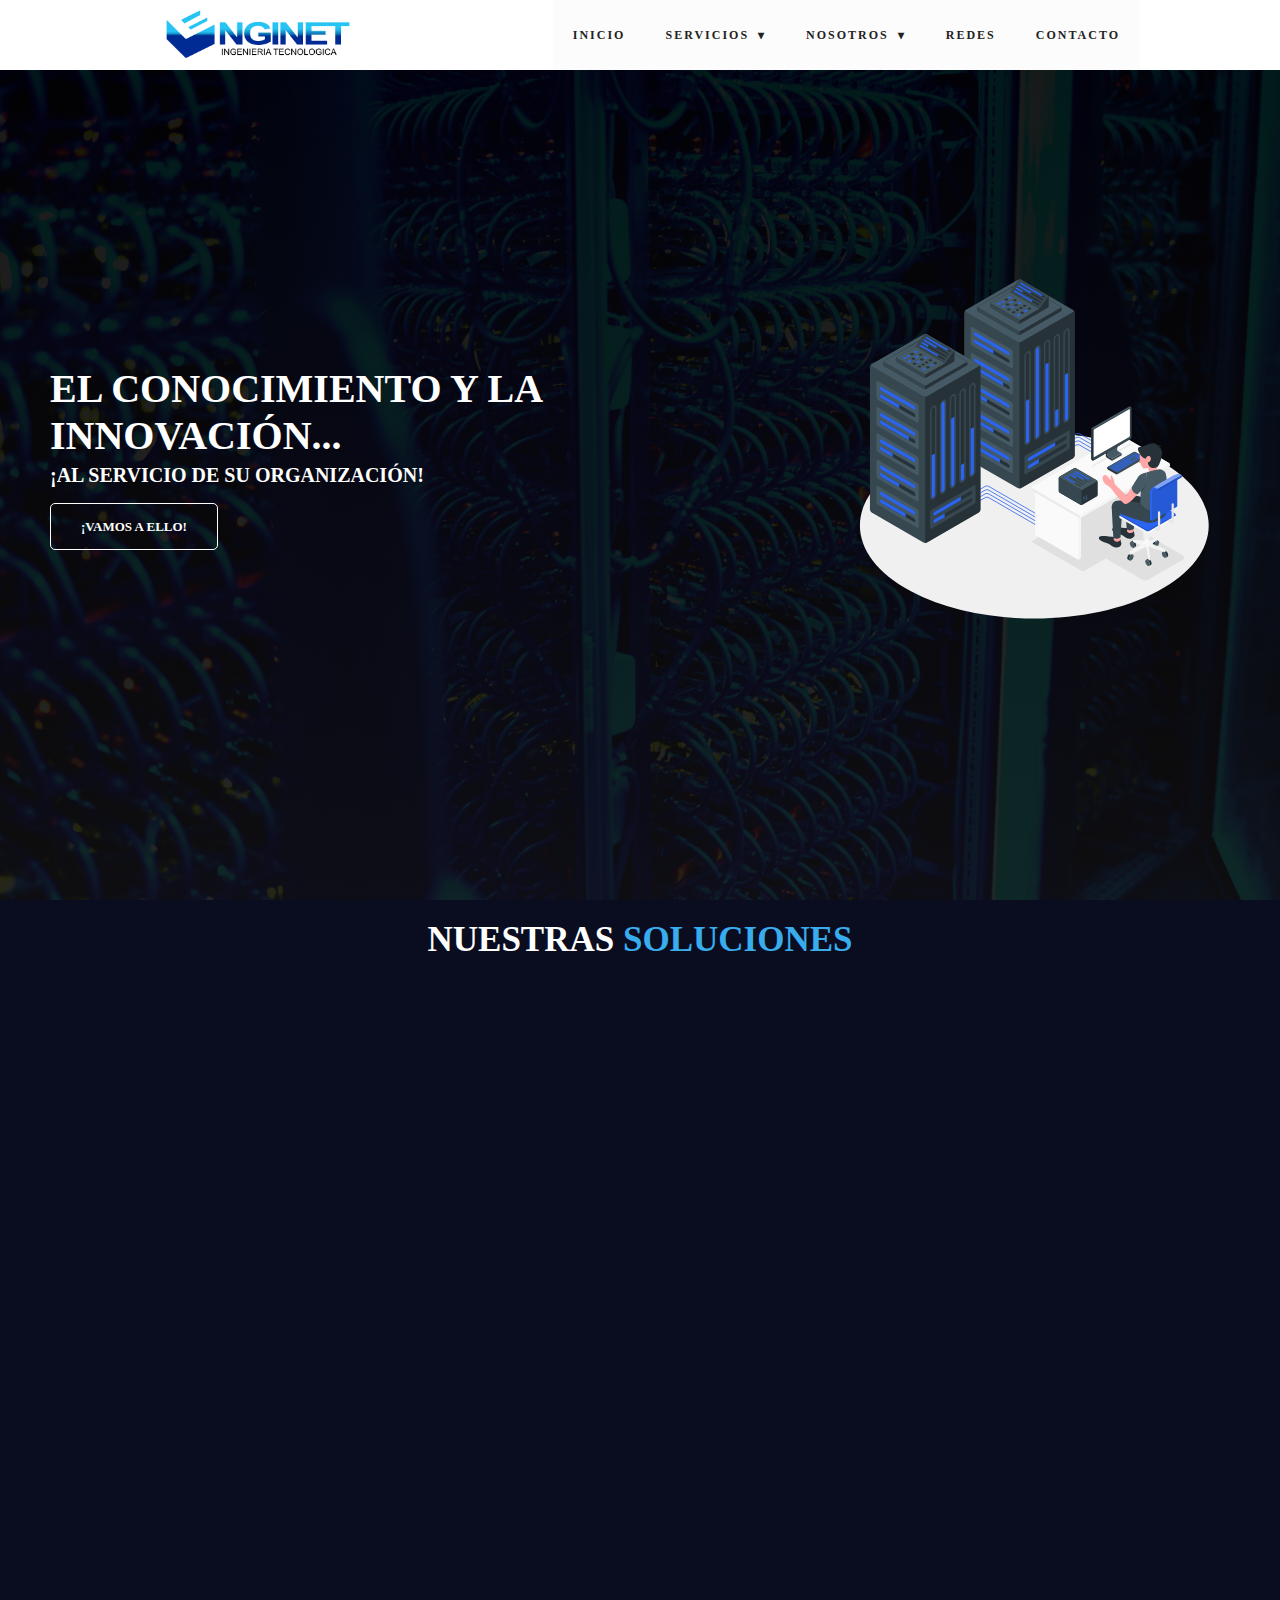
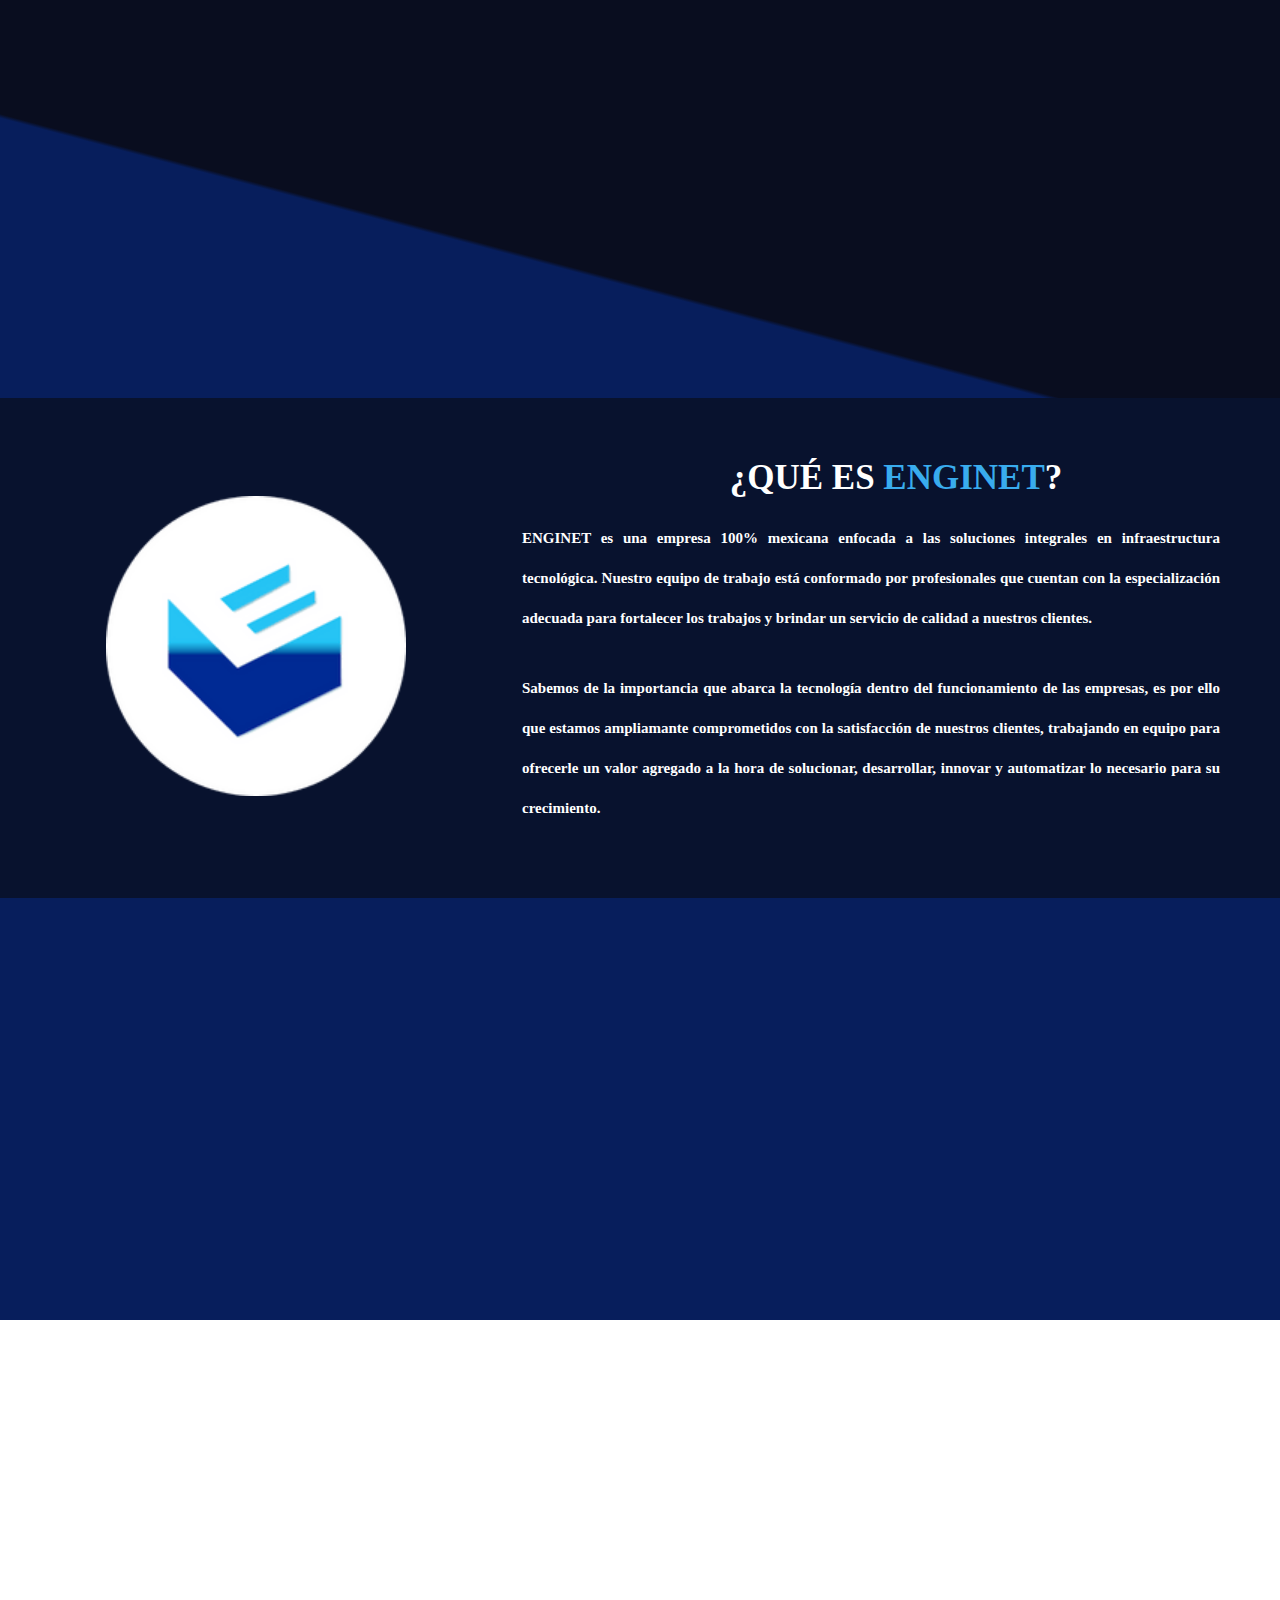
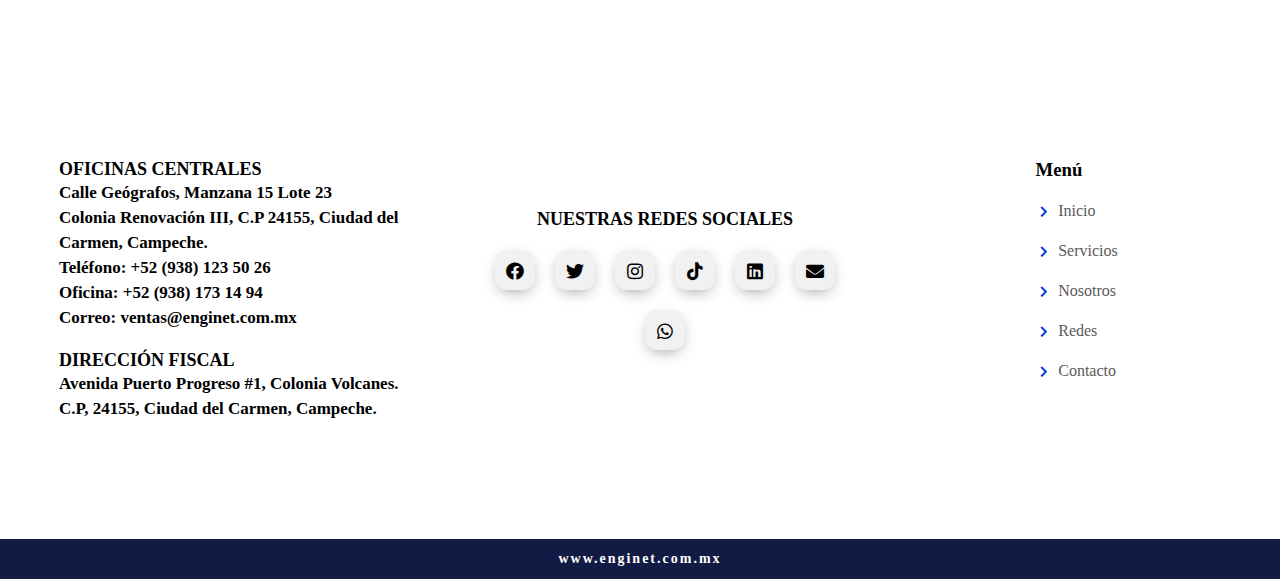
==== index.html @ f372fbb2 "Add files via upload" ====
<!DOCTYPE html>
<html lang="es">

<head>
    <meta charset="UTF-8">
    <meta http-equiv="X-UA-Compatible" content="IE=edge">
    <meta name="viewport" content="width=device-width, initial-scale=1.0">
    <meta name="description" content="En Enginet nos dedicamos a las soluciones integrales en infraestructura tecnológica">
    <title>Enginet Oficial - Inicio</title>
    <link rel="shortcut icon" href="img/logo.png" type="image/x-icon">
    <link rel="stylesheet" href="css/nav.css">
    <link rel="stylesheet" href="https://use.fontawesome.com/releases/v5.15.4/css/all.css">
    <!--     <script defer src="https://app.embed.im/snow.js"></script> -->
</head>

<body>

    <!-- Carga -->
    <div id="contenedor_carga">
        <div id="carga"></div>
        <div class="text_carga">
            <h2 class="title_carga">Espera un momento...</h2>
        </div>
    </div>

    <!-- Barra de navegación -->
    <section class="navigation">
        <div class="nav-container">
            <div class="brand">
                <a href="#"><img src="img/img_enginet.png" alt="Logo Oficial Enginet"></a>
            </div>
            <nav>
                <div class="nav-mobile"><a id="nav-toggle" href="#!"><span></span></a></div>
                <ul class="nav-list">
                    <li><a href="#!">Inicio</a></li>
                    <!-- Barra de navegación con sistema de desplazamiento -->
                    <li>
                        <a href="#!">Servicios</a>
                        <ul class="nav-dropdown">
                            <li><a href="html/soporte.html">Soporte Técnico</a></li>
                            <li><a href="html/voz-datos.html">Voz y Datos</a></li>
                            <li><a href="html/desarrollo.html">Desarrollo de software</a></li>
                            <li><a href="html/soluciones-it.html">Seguridad perimetral</a></li>
                            <li><a href="html/telecomunicaciones.html">Telecomunicaciones</a></li>
                            <li><a href="html/internet-emp.html">Internet Empresarial</a></li>
                        </ul>
                    </li>
                    <!-- Segundo apartado con sistema de desplazamiento -->
                    <li>
                        <a href="#!">Nosotros</a>
                        <ul class="nav-dropdown">
                            <li><a href="html/historia.html">Nuestra Historia</a></li>
                            <li><a href="html/noticias.html">Noticias</a></li>
                        </ul>
                    </li>
                    <!-- Apartado-->
                    <li><a class="redes" href="#">Redes</a></li>
                    <!-- Apartado-->
                    <li><a class="priv" href="html/contacto.html">Contacto</a></li>
                </ul>
            </nav>
        </div>
    </section>


    <!-- Banner principal & efecto kenburn -->
    <div class="banner">
        <section class="kenburns-top" id="hero">
            <div class="titulo-banner slide-in-left">
                <h1 class="text-in content-escritorio">El conocimiento y la innovación...</h1>
                <span class="text-out content-escritorio">¡Al servicio de su organización!</span>
                <div class="button-a">
                    <a href="#servicios" class="nav-link">¡Vamos a ello!</a>
                </div>

            </div>
            <div class="img-background">
                <img src="img/Server-amico.svg" class="slide-in-right" alt="imagen de background">
            </div>
        </section>
    </div>


    <!-- Sección de información rápida -->
    <div class="container_enginet" id="servicios">
        <div class="sm_enginet">
            <h3 class="title_enginet">Nuestras <span class="title_one_enginet">Soluciones</span></h3>
        </div>
        <!-- div para span con accesos rápidos -->
        <div class="slide_animate">
<!--             <div class="button-span">
                <div class="button-back">
                    <p class="text-button">accesos rápidos</p>
                </div>
            </div> -->
            <!-- Texto de selección de información o servicio -->
            <div class="texto-information">
                <div class="text-info">
                    <h3 class="text-inf">Selecciona la <span class="text-color">información o servicio</span> que desees
                        consultar.</h3>
                </div>
            </div>
            <!-- sección de información extra -->
            <div class="informacion-extra">
                <div class="informacion-text">
                    <p class="text-sec">Implementamos la mejor tecnología para brindar la mayor seguridad en nuestras soluciones.</p>
                </div>
            </div>
        </div>
    </div>

    <!-- Sección de información rápida -->
    <div class="section-info">
        <div class="section-cards">

            <!-- Estructuración de la card de servicios it -->
            <div class="card-one slide_animate" id="cards">
                <img src="img/soporte_tecnico.jpg" loading="lazy" alt="imagen uno">
                <h2 class="titulo-card-one">Soporte Técnico</h2>
                <p class="text-card">Ofrecemos asesoría tecnológica profesional que resuelvan y prevengan problemas en la infraestructura informática de nuestros clientes.</p>
                <div class="nav-cont">
                    <a href="html/soporte.html" class="link-card-one">Conoce más...</a>
                </div>
            </div>

            <!-- Estructuración de la card de infraestructura de voz y datos -->
            <div class="card-one slide_animate">
                <img src="img/voz-datos.jpg" loading="lazy" alt="imagen uno">
                <h2 class="titulo-card-one">voz y datos</h2>
                <p class="text-card">Somos expertos en el diseño e instalación de redes de voz y datos, por lo que garantizamos obtener un red eficaz y segura.</p>
                <div class="nav-cont">
                    <a href="html/voz-datos.html" class="link-card-one">Conoce más...</a>
                </div>
            </div>

            <!-- Estructuración de la card desarrollo de software -->
            <div class="card-one slide_animate">
                <img src="img/desarrollo-software.jpg" loading="lazy" alt="imagen uno">
                <h2 class="titulo-card-one">Desarrollo de software</h2>
                <p class="text-card">El desarrollo de software a la medida, permite obtener una solución tecnológica adecuada a tus necesidades.</p>
                <div class="nav-cont">
                    <a href="html/desarrollo.html" class="link-card-one">Conoce más...</a>
                </div>
            </div>

            <!-- Estructuración de la card soluciones it -->
            <div class="card-one slide_animate">
                <img src="img/seguridad-perimetral.jpg" loading="lazy" alt="imagen uno">
                <h2 class="titulo-card-one">Seguridad perimetral</h2>
                <p class="text-card">La seguridad perimetral es una integración de elementos y sistemas para la protección de perímetros físicos y detección de intrusos.</p>
                <div class="nav-cont">
                    <a href="html/soluciones-it.html" class="link-card-one">Conoce más...</a>
                </div>
            </div>

            <!-- Estructuración de la card internet empresarial -->
            <div class="card-one slide_animate">
                <img src="img/telecomunicaciones.jpg" loading="lazy" alt="imagen uno">
                <h2 class="titulo-card-one">Telecomunicaciones</h2>
                <p class="text-card">Las telecomunicaciones permite la comunicación electrónica a distancia y satisface las necesidades de transmisión de información.</p>
                <div class="nav-cont">
                    <a href="html/telecomunicaciones.html" class="link-card-one">Conoce más...</a>
                </div>
            </div>

            <!-- Estructuración de la card internet empresarial -->
            <div class="card-one slide_animate">
                <img src="img/internet_empresarial.jpg" loading="lazy" alt="imagen uno">
                <h2 class="titulo-card-one">Internet empresarial</h2>
                <p class="text-card">Es nuestro servicio de conectividad a internet orientado al sector empresarial, que le brinda la mejor conexión hacía la red mundial de internet.</p>
                <div class="nav-cont">
                    <a href="html/internet-emp.html" class="link-card-one">Conoce más...</a>
                </div>
            </div>
        </div>
    </div>


    <!-- sección ¿Qué es Enginet? -->
    <div class="cs">
        <div class="cs-img" id="bootcamp">
            <img src="img/logo.png" class="aria aria-one" alt="imagen back">
        </div>
        <div class="cs-one">
            <div class="title-container">
                <h3 class="title-cs">¿Qué es <span class="title-cs-one">enginet</span>?</h3>
            </div>
            <div class="text-container">
                <p class="text-cs">ENGINET es una empresa 100% mexicana enfocada a las soluciones integrales en
                    infraestructura tecnológica.
                    Nuestro equipo de trabajo está conformado por profesionales que cuentan con la especialización
                    adecuada para fortalecer los trabajos y brindar un servicio de calidad a nuestros clientes.
                </p>
            </div>
            <div class="text-container-one">
                <p class="text-cs-one">Sabemos de la importancia que abarca la tecnología dentro del funcionamiento de
                    las empresas, es por ello que estamos ampliamante comprometidos con la satisfacción de nuestros
                    clientes, trabajando en equipo para ofrecerle un valor agregado a la hora de solucionar,
                    desarrollar, innovar y automatizar lo necesario para su crecimiento.</p>
            </div>
        </div>
    </div>

    <!-- División de datos y contador -->
    <div class="contador ocultar">
        <div class="button-span_cont">
            <div class="button-back_cont">
                <p class="text-button_cont">Numeralia Empresarial</p>
            </div>
        </div>
        <!-- Texto de selección de información o servicio -->
        <div class="texto-information_cont">
            <div class="text-info_cont">
                <h3 class="text-inf_cont">Nuestros <span class="text-color_cont">Datos</span></h3>
            </div>
        </div>
    </div>

    <!-- Contador -->
    <section class="contadores_principal" id="hero_one">

        <!-- Card de datos facebook -->
        <div class="contador ocultar card_cont">
            <div class="element-icons">
                <i class="fas fa-briefcase"></i>
            </div>
            <div class="contador_cantidad" data-cantidad-total="3750">0</div>
            <h2>Proyectos concluidos</h2>
        </div>

        <!-- Card de datos de contratos -->
        <div class="contador ocultar card_cont">
            <div class="element-icons">
                <i class="fas fa-file-contract"></i>
            </div>
            <div class="contador_cantidad" data-cantidad-total="2420">0</div>
            <h2>Contratos empresariales</h2>
        </div>

        <!-- Card de datos de trabajos realizados -->
        <div class="contador ocultar card_cont">
            <div class="element-icons">
                <i class="fas fa-users"></i>
            </div>
            <div class="contador_cantidad" data-cantidad-total="10890">0</div>
            <h2>Clientes satisfechos</h2>
        </div>

        <!-- Card de clientes satisfechos -->
        <div class="contador ocultar card_cont">
            <div class="element-icons">
                <i class="fas fa-cog fa-spin"></i>
            </div>
            <div class="contador_cantidad" data-cantidad-total="1720">0</div>
            <h2>Innovaciones tecnológicas</h2>
        </div>
    </section>

    <section class="seccion_slider">
        <!-- División de datos y contador -->
        <div class="contador ocultar">
            <div class="button-span_cont_one">
                <div class="button-back_cont_one">
                    <p class="text-button_cont_one">Nuestros Clientes</p>
                </div>
            </div>
            <!-- Texto de selección de información o servicio -->
            <div class="texto-information_cont_one">
                <div class="text-info_cont_one">
                    <h3 class="text-inf_cont_one">Algunos De Nuestros <span class="text-color_cont_one">Clientes Potenciales</span>
                    </h3>
                </div>
            </div>


            <!-- Slider -->
            <div class="slider">
                <div class="slide-track">
                    <div class="slide">
                        <img src="img/utcam.png" class="logo-utcam" alt="" />
                    </div>
                    <div class="slide">
                        <img src="img/ocserc.jpg" alt="" />
                    </div>
                    <div class="slide">
                        <img src="img/trev-on.png" alt="" />
                    </div>
                    <div class="slide">
                        <img src="img/PepsiCo-logo.jpg" alt="" />
                    </div>
                    <div class="slide">
                        <img src="img/Schlumberger-Logo.png" alt="" />
                    </div>
                    <div class="slide">
                        <img src="img/cegmex.png" alt="" />
                    </div>
                    <div class="slide">
                        <img src="img/utcam.png" alt="" />
                    </div>
                    <div class="slide">
                        <img src="img/ocserc.jpg" alt="" />
                    </div>
                    <div class="slide">
                        <img src="img/trev-on.png" alt="" />
                    </div>
                    <div class="slide">
                        <img src="img/PepsiCo-logo.jpg" alt="" />
                    </div>
                    <div class="slide">
                        <img src="img/Schlumberger-Logo.png" alt="" />
                    </div>
                    <div class="slide">
                        <img src="img/cegmex.png" alt="" />
                    </div>
                </div>
            </div>
        </div>
    </section>


    <!-- Sección oficinas -->
    <section class="oficinas">
<!--         <div class="logo-oficina">
            <img src="img/img_enginet.png" alt="Logo Enginet">
        </div> -->
        <div class="controller-info">

            <!-- Oficinas centrales sección -->
            <div class="oficinas-centrales">
                <h3 class="title-oficina">Oficinas Centrales</h3>
                <p class="oficinas-text">Calle Geógrafos, Manzana 15 Lote 23</p>
                <p class="oficinas-text">Colonia Renovación III, C.P 24155, Ciudad del Carmen, Campeche.</p>
                <p class="oficinas-text">Teléfono: +52 (938) 123 50 26</p>
                <p class="oficinas-text">Oficina: +52 (938) 173 14 94</p>
                <p class="oficinas-text">Correo: ventas@enginet.com.mx</p>

                <!-- Dirección fiscal sección -->
                <div class="direccion-fiscal">
                    <h3 class="title-direccion">Dirección Fiscal</h3>
                    <p class="direccion-text">Avenida Puerto Progreso #1, Colonia Volcanes.</p>
                    <p class="direccion-text">C.P, 24155, Ciudad del Carmen, Campeche.</p>
                </div>
            </div>

            <!-- Sección para redes -->
            <div class="redes-sociales">
                <div class="container-redes">
                    <h3 class="title-redes">Nuestras redes sociales</h3>
                </div>
                <div class="middle">
                    <!-- Button facebbok -->
                    <a class="btn" href="https://www.facebook.com/Enginet.soluciones">
                        <i class="fab fa-facebook"></i>
                    </a>

                    <!-- Button twitter -->
                    <a class="btn" href="https://twitter.com/Enginet_mx">
                        <i class="fab fa-twitter"></i>
                    </a>

                    <!-- Button instagram -->
                    <a class="btn" href="https://instagram.com/enginet.com.mx">
                        <i class="fab fa-instagram"></i>
                    </a>

                    <!-- Button tiktok -->
                    <a class="btn" href="https://www.tiktok.com/@enginet_mx?refer=creator_embed">
                        <i class="fab fa-tiktok"></i>
                    </a>

                    <!-- Button linkedin -->
                    <a class="btn" href="https://mx.linkedin.com/in/enginet-mx?trk=people-guest_people_search-card">
                        <i class="fab fa-linkedin"></i>
                    </a>

                    <!-- Button gmail -->
                    <a class="btn" href="#">
                        <i class="fas fa-envelope"></i>
                    </a>

                    <!-- Button whatsapp -->
                    <a class="btn"
                        href="https://api.whatsapp.com/send?phone=%2B5219381235026&fbclid=IwAR3_mQVXdnmHl7u4Ev0jeMfwoCOP3a23KopKKP5hnJkofvNUGbkttn_aBJ4&text= Hola, quiero información acerca de un servicio.">
                        <i class="fab fa-whatsapp"></i>
                    </a>
                </div>
            </div>
            <!-- Sección para menú -->
            <div class="menu">
                <div class="menu-title">
                    <h3 class="title-me">Menú</h3>
                </div>
                <div class="menu-items">
                    <a href="index.html" class="menu-link"><i class="fas fa-chevron-right"></i>Inicio</a>
                    <a href="html/soporte.html" class="menu-link"><i class="fas fa-chevron-right"></i>Servicios</a>
                    <a href="html/historia.html" class="menu-link"><i class="fas fa-chevron-right"></i>Nosotros</a>
                    <a href="#" class="menu-link"><i class="fas fa-chevron-right"></i>Redes</a>
                    <a href="html/contacto.html" class="menu-link"><i class="fas fa-chevron-right"></i>Contacto</a>
                </div>
            </div>
        </div>
        </div>
    </section>


    <!-- FOOTER -->
    <div class="footer-ext">
        <p>www.enginet.com.mx</p>
    </div>


    <script src="js/jquery-3.6.0.min.js"></script>

    <script src="js/fghjiol90374.js"></script>

    <script src="js/rcej285cvbn7.js"></script>

    <script src="js/asd4563ghjklo19.js"></script>

    <script src="js/hjnbcgf67548k234.js"></script>

    <script src="js/jkghytr657389ksl.js"></script>


</body>

</html>
---- css/nav.css ----
@charset "UTF-8";
.navigation {
    height: 70px;
    background: #ffffff;
    position: fixed;
    z-index: 2;
    width: 100%;
}

/* Quitamos el relleno y el margen del documento */
*{
    padding: 0;
    margin: 0;
    box-sizing: border-box;
    font-family: 'Segoe UI';
}

html{
    scroll-behavior: smooth;
}


::-webkit-scrollbar{
    background-color: #e7e7e7;
    width: 12px;
}

::-webkit-scrollbar-thumb{
    background-color: #08122e;
}

body{
    background: linear-gradient(15deg, #071e5c 50%, #090d1f 50.1%);
}

/* Codificamos nuestra barra de navegación */
.brand {
    position: absolute;
    padding-left: 20px;
    float: left;
    line-height: 70px;
    text-transform: uppercase;
    font-size: 1.4em;
}
.brand a,
.brand a:visited {
    color: #ffffff;
    text-decoration: none;
}

/* Configuramos el tamaño de la imagen dentro de la Barra */
.brand a img{
    height: 55px;
    margin-top: 7px;
}

.nav-container {
    max-width: 1000px;
    margin: 0 auto;
}

nav {
    float: right;
}
nav ul {
    list-style: none;
    margin: 0;
    padding: 0;
}
nav ul li {
    float: left;
    position: relative;
}
nav ul li a,
nav ul li a:visited {
    display: block;
    padding: 0 20px;
    line-height: 70px;
    background: #fcfcfc;
    color: #222222;
    text-decoration: none;
    font-size: 12px;
    font-weight: 600;
    letter-spacing: 2px;
    text-transform: uppercase;
}

/* Aplicamos un efecto background a los elementos principales de la barra */
nav ul li a:hover,
nav ul li a:visited:hover {
    background: #111b44;
    color: #ffffff;
}


/* Aplicamos otro color de background a un elemento en especifico */
nav ul li .redes:hover,
nav ul li .redes:visited:hover {
    background: #466dd2;
    color: #fff;
}

/* Aplicamos otro color de background a un elemento en especifico */
nav ul li .priv:hover,
nav ul li .priv:visited:hover {
    background: #479aca;
    color: #eeeeee;
}

nav ul li a:not(:only-child):after,
nav ul li a:visited:not(:only-child):after {
    padding-left: 4px;
    content: " ▾";
}
nav ul li ul li {
    min-width: 220px;
}
nav ul li ul li a {
    padding: 15px;
    line-height: 20px;
}

.nav-dropdown {
    position: absolute;
    display: none;
    z-index: 1;
    box-shadow: 0 3px 12px rgba(0, 0, 0, 0.15);
}

/* Navgeación móvil */
.nav-mobile {
    display: none;
    position: absolute;
    top: 0;
    right: 0;
    background: #ffffff;
    height: 70px;
    width: 70px;
}

@media only screen and (max-width: 798px) {

    .nav-mobile {
        display: block;
    }
    nav {
        width: 100%;
        padding: 70px 0 15px;
    }
    nav ul {
        display: none;
    }
    nav ul li {
        float: none;
    }
    nav ul li a {
        padding: 15px;
        line-height: 20px;
    }
    nav ul li ul li a {
        padding-left: 30px;
    }
    .nav-dropdown {
        position: static;
    }

    .brand a img{
        height: 45px;
        margin-top: 12px;
    }
}


@media screen and (min-width: 799px) {
    
    .nav-list {
    display: block !important;
    }
}


#nav-toggle {
    position: absolute;
    left: 18px;
    top: 22px;
    cursor: pointer;
    padding: 10px 35px 16px 0px;
}
#nav-toggle span,
#nav-toggle span:before,
#nav-toggle span:after {
    cursor: pointer;
    border-radius: 1px;
    height: 5px;
    width: 35px;
    background: #000000;
    position: absolute;
    display: block;
    content: "";
    transition: all 300ms ease-in-out;
}
#nav-toggle span:before {
    top: -10px;
}
#nav-toggle span:after {
    bottom: -10px;
}
#nav-toggle.active span {
    background-color: transparent;
}
#nav-toggle.active span:before, #nav-toggle.active span:after {
    top: 0;
}
#nav-toggle.active span:before {
    transform: rotate(45deg);
}
#nav-toggle.active span:after {
    transform: rotate(-45deg);
}

article {
    max-width: 1000px;
    margin: 0 auto;
    padding: 10px;
}

#contenedor_carga{
    z-index: 100;
    background: #101e44;
    height: 100%;
    width: 100%;
    position: fixed;
    -webkit-transition: all 1s ease;
    -o-transition: all 1s ease;
    transition: all 1s ease;
}

.text_carga{
    display: flex;
    flex-direction: column;
    width: 100%;
    height: 100%;
    justify-content: center;
    align-items: center;
    margin-top: 70px;
}

.text_carga .title_carga{
    font-size: 18px;
    font-style: oblique;
    color: #fff;
    text-transform: uppercase;
}

#carga{
    top: 0;
    left: 0;
    right: 0;
    bottom: 0;
    margin: auto;
    position: absolute;
    width: 90px;
    height: 90px;
    border-radius: 50%;
    -webkit-animation: girar 1.2s linear infinite;
    -o-animation: girar 1.2s linear infinite;
    animation: girar 1.2s linear infinite;
}

#carga::before,
#carga::after{
    content: "";
    position: absolute;
    border-radius: inherit;
}


#carga::before{
    width: 100%;
    height: 100%;
    position: absolute;
    background-image: linear-gradient(0deg, rgb(0, 17, 255) 0%, rgb(19, 200, 255) 100%);
}

#carga::after{
    width: 85%;
    height: 85%;
    background: #101e44;
    top: 50%;
    left: 50%;
    transform: translate(-50%, -50%);
}

@keyframes girar{
    from { transform: rotate(0deg); }
    to { transform: rotate(360deg); }
}

/* Configuración para pantallas moviles */
@media screen and (min-width: 320px) and (max-width: 520px){
    .banner{
        display: flex;
        width: 100%;
        height: 100vh;
        overflow: hidden;
        background-color: #28183f;
        position: relative;
    }
    
    #hero {
        display: flex;
        flex-direction: column;
        width: 100%;
        height: 100vh;
        position: absolute;
        background-image: linear-gradient(
        0deg,
        rgba(15, 15, 15, 0.9),
        rgba(0, 0, 0, 0.9)
        )
        ,url("../img/background_server.png");
        background-repeat: no-repeat;
        background-size: cover;
        background-position: center center;
    }
    
    .titulo-banner{
        display: flex;
        flex-direction: column;
        width: 100%;
        height: 100%;
    }


    .titulo-banner h1{
        font-size: 25px;
        color: #fff;
        font-weight: 700;
        text-transform: uppercase;
        margin-top: 150px;
        margin-left: 15px;
        text-align: start;
        padding: 0px;
    }

    .titulo-banner span{
        font-size: 15px;
        color: #fff;
        text-transform: uppercase;
        margin-top: 5px;
        font-weight: 700;
        margin-top: 10px;
        margin-left: 15px;
    }

    /* Quitamos el contenido de movil que no queremos que aparezca en escritorio */
    .content-escritorio{
        display: block;
    }
    
    .content-movil{
        display: none;
    }

    /* Estilamos la imagen que se encuentra en el hero */
    .img-background{
        display: flex;
        justify-content: center;
        margin-top: 100px;
    }

    .img-background img{
        height: 250px;
        margin-top: -300px;
    }

    /* Estilos para el desplazamiento de la imagen desde la derecha hasta llegar a su punto de origen */
    .slide-in-right{
        -webkit-animation: slide-in-right 2.5s cubic-bezier(0.250, 0.460, 0.450, 0.940) both;
        animation: slide-in-right 2.5s cubic-bezier(0.250, 0.460, 0.450, 0.940) both;
    }

    /* Estilos para los diferentes navegadores */
    @-webkit-keyframes slide-in-right {
        0% {
        -webkit-transform: translateX(1000px);
            transform: translateX(1000px);
        opacity: 0;
        }

        100% {
        -webkit-transform: translateX(0);
            transform: translateX(0);
        opacity: 1;
        }
    }

    @keyframes slide-in-right {
        0% {
        -webkit-transform: translateX(1000px);
            transform: translateX(1000px);
        opacity: 0;
        }

        100% {
        -webkit-transform: translateX(0);
            transform: translateX(0);
        opacity: 1;
        }
    }


    /* Animaciones para titulo de banner */
    .slide-in-left {
        -webkit-animation: slide-in-left 3s cubic-bezier(0.250, 0.460, 0.450, 0.940) both;
                animation: slide-in-left 3s cubic-bezier(0.250, 0.460, 0.450, 0.940) both;
    }

    @-webkit-keyframes slide-in-left {
        0% {
            -webkit-transform: translateX(-1000px);
                    transform: translateX(-1000px);
            opacity: 0;
        }
        100% {
            -webkit-transform: translateX(0);
                    transform: translateX(0);
            opacity: 1;
        }
    }

    @keyframes slide-in-left {
        0% {
            -webkit-transform: translateX(-1000px);
                    transform: translateX(-1000px);
            opacity: 0;
        }
        100% {
            -webkit-transform: translateX(0);
                    transform: translateX(0);
            opacity: 1;
        }
    }

    .slide_animate{
        opacity: 0;
        transition: all 1s;
    }
    /* La variable se encuentra almacenda en el animate.js */
    .slide-top{
        animation: slide-top 1s;
    }

    @keyframes slide-top {
        0% {
            transform: translateY(120px);
        }

        100%{
            transform: translateY(0);
        }
    }

    /* Estilos para el button con ubicación en banner */
    .titulo-banner a{
        text-decoration: none;
    }

    .button-a{
        margin-top: 20px;
        margin-left: 15px;
    }

    .button-a .nav-link {
        padding: 10px 15px;
        border: unset;
        border: 1px solid #ffffff;
        border-radius: 5px;
        z-index: 1;
        color: #fff;
        background: transparent;
        position: relative;
        transition: all 250ms;
        overflow: hidden;
        cursor: pointer;
    }

    .titulo-banner .nav-link{
        text-align: center;
        font-size: 13px;
        font-weight: 600;
        font-style: normal;
        text-transform: uppercase;
        margin-top: 40px;
    }

    .titulo-banner .nav-link::before {
        content: "";
        position: absolute;
        top: 0;
        left: 0;
        z-index: -1;
        height: 100%;
        width: 0;
        border-radius: 5px;
        background-color: #ffffff;
        transition: all 250ms
    }

    .titulo-banner .nav-link:hover {
        color: #1a1919;
    }

    .titulo-banner .nav-link:hover::before {
        width: 100%;
    }


    .container_enginet{
        width: 100%;
        height: 100%;
    }

    .container_enginet .sm_enginet{
        display: flex;
        width: 100%;
        justify-content: center;
        margin-top: 20px;
    }

    .sm_enginet .title_enginet{
        font-size: 25px;
        font-weight: 700;
        color: #fff;
        text-transform: uppercase;
    }

    .title_one_enginet{
        color: #479aca;
    }

    .button-span{
        width: 100%;
        display: flex;
        justify-content: center;
        margin-top: 20px;
    }

    .button-back{
        display: flex;
        box-sizing: border-box;
        padding: 8px 30px;
        background: #ffffff;
        border-radius: 20px;
        justify-content: center;
    }

    .text-button{
        font-size: 14px;
        color: #479aca;
        font-weight: 700;
        text-transform: uppercase;
    }

    .texto-information{
        width: 100%;
        display: flex;
        justify-content: center;
        margin-top: 20px;
    }

    .text-info{
    max-width: 350px;
    }

    .text-inf{
        color: #fff;
        font-size: 18px;
        text-align: center;
    }

    .text-color{
        color: #39a3eb;
    }

    .informacion-extra{
        display: flex;
        width: 100%;
        justify-content: center;
        margin-top: 20px;
    }

    .informacion-text{
        max-width: 380px;
        box-sizing: border-box;
    }

    .text-sec{
        font-size: 12px;
        color: #fff;
        text-align: center;
        font-weight: 700;
    }

    .section-info{
        width: 100%;
        height: 100%;
        margin-top: 20px;
        margin-bottom: 50px;
        background: transparent;
        box-sizing: border-box;
    }

    .section-cards{
        display: flex;
        width: 100%;
        justify-content: center;
        flex-wrap: wrap;
        align-items: center;
        gap: 25px;
    }

    .card-one{
        display: flex;
        flex-direction: column;
        align-items: center;
        width: 240px;
        height: 350px;
        background: #fffffffa;
        border-radius: 5px;
        padding: 10px;
        box-sizing: border-box;
        margin-top: 25px;
        margin-bottom: 10px;
    }

    .card-one img{
        width: 140px;
        height: 140px;
        margin-top: 10px;
        border-radius: 20px;
    }

    .titulo-card-one{
        text-align: center;
        max-width: 220px;
        font-size: 14px;
        font-weight: 700;        
        margin-top: 10px;
        text-transform: uppercase;
    }

    .text-card{
        padding: 10px;
        font-size: 13px;
        min-height: 80px;
    }

    .nav-cont{
        display: flex;
        width: 100%;
        flex-direction: column;
        align-items: flex-end;
    }

    .link-card-one{
        margin-top: 10px;
        margin-right: 20px;
        background: #111b44;
        color: #fff;
        padding: 8px 20px ;
        text-decoration: none;
        text-transform: uppercase;
        font-weight: 600;
        font-size: 12px;
        border-radius: 5px;
        cursor: pointer;
        transition: all 0.5s ease-in-out;
    }


    .link-card-one:hover{
        background: #e29116;
        color: #fff;
    }

    /* sección tres */
    .cs{
        display: flex;
        flex-direction: column;
        width: 100%;
        height: 100%;
        border: transparent;
        background-color: #0F0E33;
        padding-bottom: 60px;
        margin-bottom: 50px;
    }

    .cs-img{
        display: flex;
        width: 100%;
        min-height: 100%;
        justify-content: center;
        margin-top: 30px;
    }

    .cs-img img{
        height: 150px;
    }

    .cs-one{
        display: flex;
        flex-direction: column;
        width: 100%;
        align-items: center;
    }

    .title-container{
        display: flex;
        justify-content: center;
        width: 100%;
    }

    .title-container h3{
        font-size: 25px;
        font-family: 'Segoe UI';
        text-transform: uppercase;
        color: #fff;
        margin-top: 40px;
        text-align: center;
        max-width: 250px;
    }

    .title-cs-one{
        color: #55EDF6;
    }

    /* elemento text container */
    .text-container{
        display: flex;
        justify-content: center;
        width: 100%;
        z-index: 1;
        max-width: 340px;
        margin-top: 15px;
    }

    .text-container .text-cs{
        font-size: 14px;
        font-family: 'Segoe UI';
        color: #fff;
        text-align: justify;
        line-height: 35px;
    }

    /* elemento tex container one */
    .text-container-one{
        display: flex;
        width: 100%;
        z-index: 1;
        max-width: 340px;
        margin-top: 15px;
    }

    .text-container-one .text-cs-one{
        font-size: 14px;
        font-family: 'Segoe UI';
        color: #fff;
        text-align: justify;
        line-height: 35px;
    }
        
    /* Estilos para el apartado de numeralia empresarial */
    .button-span_cont{
        width: 100%;
        display: flex;
        justify-content: center;
        margin-top: 20px;
    }

    .button-back_cont{
        display: flex;
        box-sizing: border-box;
        padding: 8px 30px;
        background: #ffffff;
        border-radius: 20px;
        justify-content: center;
    }

    .text-button_cont{
        font-size: 14px;
        color: #479aca;
        font-weight: 700;
        text-transform: uppercase;
    }

    .texto-information_cont{
        width: 100%;
        display: flex;
        justify-content: center;
        margin-top: 20px;
    }

    .text-info_cont{
        max-width: 750px;
    }

    .text-inf_cont{
        color: #ffffff;
        font-size: 26px;
        text-align: center;
    }

    .text-color_cont{
        color: #e2e62d;
    }

    /* Estilos para los contadores */
    .contadores_principal{
        display: flex;
        flex-wrap: wrap;
        width: 100%;
        justify-content: center;
        align-items: center;
        gap: 45px;
        margin-top: 80px;
        margin-bottom: 60px;
    }

    .card_cont{
        display: flex;
        width: 150px;;
        height: 110px;
        text-align: center;
        display: inline-block;
        background: #ffffff;
        border-radius: 10px;
    }

    .contador_cantidad{
        font-size: 20px;
        margin-top: 40px;
        font-weight: 600;
    }

    .contador h2{
        font-size: 12px;
        text-transform: uppercase;
        font-weight: 500;
    }

    .element-icons{
        display: flex;
        justify-content: center;
        width: 100%;
        position: relative;
    }


    .element-icons .fa-users{
        color: #fff;
        font-size: 24px;        
        position: absolute;
        margin-top: -30px;
        padding: 15px;
        background: #106eea;
        border-radius: 50px;
        border: 5px solid rgb(255, 255, 255);
    }

    .element-icons .fa-file-contract{
        color: #fff;
        font-size: 24px;        
        position: absolute;
        margin-top: -30px;
        padding: 15px 18px;
        background: #106eea;
        border-radius: 50px;
        border: 5px solid #fff;
    }

    .element-icons .fa-briefcase{
        color: #fff;
        font-size: 24px;        
        position: absolute;
        margin-top: -30px;
        padding: 15px;
        background: #106eea;
        border-radius: 50px;
        border: 5px solid #fff;
    }

    .element-icons .fa-cog{
        color: #fff;
        font-size: 24px;        
        position: absolute;
        margin-top: -30px;
        padding: 15px;
        background: #106eea;
        border-radius: 50px;
        border: 5px solid #fff;
    }

    @keyframes aparecer{
        0%{
            opacity: 0;
            transform: translateY(100px);
        }


        100%{
            opacity: 1;
            transform: translateY(0);
        }
    }

    .ocultar{
        opacity: 0;
    }

    .animar{
        animation: aparecer 1.3s;
    }

        /* Seccion completa para el slider */
    .seccion_slider{
        width: 100%;
        height: 100%;
        background-color: #ffffff;
    }

    /* Estilos para el apartado de numeralia empresarial */
    .button-span_cont_one{
        display: flex;
        justify-content: center;
    }

    .button-back_cont_one{
        box-sizing: border-box;
        padding: 8px 30px;
        background: #003ada;
        border-radius: 20px;
        margin-top: 30px;
    }

    .text-button_cont_one{
        font-size: 14px;
        color: #ffffff;
        font-weight: 700;
        text-transform: uppercase;
    }

    .texto-information_cont_one{
        width: 100%;
        display: flex;
        justify-content: center;
        margin-top: 20px;
    }

    .text-info_cont_one{
        max-width: 750px;
    }

    .text-inf_cont_one{
        color: #0e0e0e;
        font-size: 20px;
        text-align: center;
        font-weight: 700;
        text-transform: uppercase;
    }

    .text-color_cont_one{
        color: #003ada;
    }
    /* Estilos para slider infinte */
    .slider{
        width: 75vw;
        height: auto;
        margin: auto;
        overflow: hidden;
        margin-top: 20px;
    }
    
    
    .slider .slide-track{
        display: flex;
        align-items: center;
        animation: scroll 40s linear infinite;
        -webkit-animation: scroll 40s linear infinite;
        width: calc(200px * 12);
    }
    
    .slider .slide{
        width: 160px;
        padding: 20px;
    }
    
    
    .slider .slide img{
        width: 100%;
        aspect-ratio: 3/2;
        object-fit: contain;
        mix-blend-mode: color-burn;
    }
    
    @keyframes scroll{
        0%{
            -webkit-transform: translateX(0);
            transform: translateX(0);
        }
        100%{
            -webkit-transform: translateX(calc(-200px * 6));
            transform: translateX(calc(-200px * 6));
        }
    }

    /* Estilos para sección de oficina */
    .oficinas{
        display: flex;
        flex-direction: column;
        width: 100%;
        height: 100%;
        background: #f5f5f5;
    }

    .oficinas .logo-oficina{
        display: flex;
        justify-content: center;
        margin-top: 35px;
    }

    .logo-oficina img{  
        height: 50px;
    }

    .controller-info{
        display: flex;
        width: 100%;
        margin-top: 50px;
        box-sizing: border-box;
        gap: 30px;
        flex-direction: column;
        flex-wrap: wrap;
    }

    /* Estilamos oficinas centrales */
    .controller-info .oficinas-centrales{
        display: flex;
        flex-direction: column;
        margin-left: 20px;
    }

    .oficinas-centrales .title-oficina{
        font-size: 16px;
        text-transform: uppercase;
        color: #000000;
    }

    .oficinas-centrales .oficinas-text{
        font-size: 14px;
        line-height: 25px;
        font-weight: 600;
        max-width: 350px;
    }

    /* Estilamos direccion fiscal */
    .controller-info .direccion-fiscal{
        display: flex;
        flex-direction: column;
        width: 100%;
        margin-top: 20px;
    }

    .direccion-fiscal .title-direccion{
        font-size: 16px;
        text-transform: uppercase;
        color: #000000;
    }

    .direccion-fiscal .direccion-text{
        font-size: 14px;
        line-height: 25px;
        font-weight: 600;
        max-width: 360px;
    }

    /* Apartado de redes sociales */
    .redes-sociales{
        display: flex;
        flex-direction: column;
        width: 300px;
        margin-top: 10px;
    }

    .redes-sociales .container-redes{
        display: flex;
        width: 100%;
        margin-left: 20px;
    }

    .container-redes .title-redes{
        font-size: 18px;
        text-transform: uppercase;
        color: #000000;
    }

    .middle {
        display: flex;
        flex-wrap: wrap;
        width: 270px;
        justify-content: center;
        text-align: center;
        margin-top: 10px;
    }

    .btn {
        display: inline-block;
        width: 40px;
        height: 40px;
        background: #f1f1f1;
        margin: 10px;
        border-radius: 30%;
        box-shadow: 0 5px 15px -5px #00000070;
        color: #000000;
        overflow: hidden;
        position: relative;
    }

    .btn i {
        line-height: 43px;
        font-size: 18px;
        transition: 0.2s linear;
    }

    .btn:hover i {
        transform: scale(1);
        color: #f1f1f1;
    }

    .btn::before {
        content: "";
        position: absolute;
        width: 120%;
        height: 120%;
        background: #3b5998;
        transform: rotate(45deg);
        left: -110%;
        top: 90%;
    }

    .btn:nth-child(2)::before {
        content: "";
        position: absolute;
        width: 120%;
        height: 120%;
        background: #49a1fa;
        left: -110%;
        top: 90%;
    }

    .btn:nth-child(3)::before {
        content: "";
        position: absolute;
        width: 120%;
        height: 120%;
        background: radial-gradient(circle at 30% 107%, #fdf497 0%, #fdf497 5%, #fd5949 45%,#d6249f 60%,#285AEB 90%);
        left: -110%;
        top: 90%;
    }

    .btn:nth-child(4)::before {
        content: "";
        position: absolute;
        width: 120%;
        height: 120%;
        background: #000;
        transform: rotate(45deg);
        left: -110%;
        top: 90%;
    }

    .btn:nth-child(5)::before {
        content: "";
        position: absolute;
        width: 120%;
        height: 120%;
        background: #1c5bd1;
        transform: rotate(45deg);
        left: -110%;
        top: 90%;
    }

    .btn:nth-child(6)::before {
        content: "";
        position: absolute;
        width: 120%;
        height: 120%;
        background: conic-gradient(from -45deg, #ea4335 110deg, #4285f4 90deg 180deg, #34a853 180deg 270deg, #fbbc05 270deg) 73% 55%/150% 150% no-repeat;
        transform: rotate(45deg);
        left: -110%;
        top: 90%;
    }

    .btn:nth-child(7)::before {
        content: "";
        position: absolute;
        width: 120%;
        height: 120%;
        background: #25D366;
        left: -110%;
        top: 90%;
    }
    .btn:hover::before {
        animation: aaa 0.7s 1;
        top: -10%;
        left: -10%;
    }

    @keyframes aaa {
        0% {
            left: -110%;
            top: 90%;
        }
        50% {
            left: 10%;
            top: -30%;
        }
        100% {
            top: -10%;
            left: -10%;
        }
    }

    /* Estilos para menú */
    .menu{
        display: flex;
        width: 100%;
        flex-direction: column;
        margin-top: 20px;
    }

    .menu-title{
        display: flex;
        width: 100%;
    }

    .menu-title .title-me{
        margin-left: 20px;
    }


    .menu-items{
        display: flex;
        width: 100%;
        flex-direction: column;
        flex-wrap: wrap;
        margin-top: 10px;
    }

    .menu-link{
        line-height: 40px;
        text-decoration: none;
        color: #5a5a5a;
        margin-left: 20px;
    }

    .menu-link:hover{
        color: #003ada;
    }

    .fa-chevron-right{
        margin-right: 10px;
        color: #003ada;
        font-size: 12px;
    }

    /* Estilos para el footer*/
    .footer-ext{
        display: flex;
        justify-content: center;
        align-items: center;
        background: #111b44;
        height: 40px;
    }

    .footer-ext p{
        font-size: 14px;
        font-weight: 600;
        letter-spacing: 2px;
        color: #fff;
        text-transform: lowercase;
    }
}

/* Configuración para pantallas de tablet */
@media screen and (min-width: 521px) and (max-width: 1023px){
    .banner{
        display: flex;
        width: 100%;
        height: 100vh;
        overflow: hidden;
        background-color: #28183f;
        position: relative;
    }
    
    #hero {
        display: flex;
        width: 100%;
        height: 100vh;
        position: absolute;
        background-image: linear-gradient(
        0deg,
        rgba(15, 15, 15, 0.9),
        rgba(0, 0, 0, 0.9)
        )
        ,url("../img/background_server.png");
        background-repeat: no-repeat;
        background-size: cover;
        background-position: center center;
    }
    
    .titulo-banner{
        display: flex;
        flex-direction: column;
        width: 100%;
        height: 100%;
        margin-top: 200px;
        margin-left: 20px;
    }
    
    .titulo-banner h1{
        max-width: 700px;
        font-size: 30px;
        color: #fff;
        font-weight: 700;
        text-transform: uppercase;
    }

    .titulo-banner span{
        font-size: 16px;
        color: #fff;
        text-transform: uppercase;
        margin-top: 5px;
        font-weight: 700;
    }

    /* Estilamos la imagen que se encuentra en el hero */
    .img-background{
        display: flex;
        width: 100%;
        justify-content: flex-end;
        margin-top: 150px;
    }

    .img-background img{
        height: 250px;
        z-index: 0;
        margin-top: 300px;
        margin-right: 20px;
    }
    /* Estilos para el desplazamiento de la imagen desde la derecha hasta llegar a su punto de origen */
    .slide-in-right{
        -webkit-animation: slide-in-right 2.5s cubic-bezier(0.250, 0.460, 0.450, 0.940) both;
        animation: slide-in-right 2.5s cubic-bezier(0.250, 0.460, 0.450, 0.940) both;
    }

    /* Estilos para los diferentes navegadores */
    @-webkit-keyframes slide-in-right {
        0% {
        -webkit-transform: translateY(1000px);
            transform: translateY(1000px);
        opacity: 0;
        }

        100% {
        -webkit-transform: translateY(0);
            transform: translateY(0);
        opacity: 1;
        }
    }

    @keyframes slide-in-right {
        0% {
        -webkit-transform: translateY(1000px);
            transform: translateY(1000px);
        opacity: 0;
        }

        100% {
        -webkit-transform: translateY(0);
            transform: translateY(0);
        opacity: 1;
        }
    }


    /* Animaciones para titulo de banner */
    .slide-in-left {
        -webkit-animation: slide-in-left 3s cubic-bezier(0.250, 0.460, 0.450, 0.940) both;
                animation: slide-in-left 3s cubic-bezier(0.250, 0.460, 0.450, 0.940) both;
    }

    @-webkit-keyframes slide-in-left {
        0% {
            -webkit-transform: translateX(-1000px);
                    transform: translateX(-1000px);
            opacity: 0;
        }
        100% {
            -webkit-transform: translateX(0);
                    transform: translateX(0);
            opacity: 1;
        }
    }

    @keyframes slide-in-left {
        0% {
            -webkit-transform: translateX(-1000px);
                    transform: translateX(-1000px);
            opacity: 0;
        }
        100% {
            -webkit-transform: translateX(0);
                    transform: translateX(0);
            opacity: 1;
        }
    }

    .slide_animate{
        opacity: 0;
        transition: all 1s;
    }
    /* La variable se encuentra almacenda en el animate.js */
    .slide-top{
        animation: slide-top 1s;
    }

    @keyframes slide-top {
        0% {
            transform: translateY(120px);
        }

        100%{
            transform: translateY(0);
        }
    }

    /* Estilos para el button con ubicación en banner */
    .titulo-banner a{
        text-decoration: none;
    }

    .button-a{
        margin-top: 30px;
    }

    .titulo-banner .nav-link {
        padding: 15px 30px;
        border: unset;
        border: 1px solid #ffffff;
        border-radius: 5px;
        z-index: 1;
        color: #fff;
        background: transparent;
        position: relative;
        transition: all 250ms;
        overflow: hidden;
        cursor: pointer;
    }

    .titulo-banner .nav-link{
        text-align: center;
        font-size: 13px;
        font-weight: 600;
        font-style: normal;
        text-transform: uppercase;
    }

    .titulo-banner .nav-link::before {
        content: "";
        position: absolute;
        top: 0;
        left: 0;
        z-index: -1;
        height: 100%;
        width: 0;
        border-radius: 5px;
        background-color: #ffffff;
        transition: all 250ms
    }

    .titulo-banner .nav-link:hover {
        color: #1a1919;
    }

    .titulo-banner .nav-link:hover::before {
        width: 100%;
    }

    .container_enginet{
        width: 100%;
        height: 100%;
    }

    .container_enginet .sm_enginet{
        display: flex;
        width: 100%;
        justify-content: center;
        margin-top: 20px;
    }

    .sm_enginet .title_enginet{
        color: #fff;
        font-size: 25px;
        font-weight: 700;
        text-transform: uppercase;
    }

    .title_one_enginet{
        color: #39acee;
    }

    .button-span{
        width: 100%;
        display: flex;
        justify-content: center;
        margin-top: 20px;
    }

    .button-back{
        display: flex;
        box-sizing: border-box;
        padding: 8px 30px;
        background: #ffffff;
        border-radius: 20px;
        justify-content: center;
    }

    .text-button{
        font-size: 14px;
        color: #419dc7;
        font-weight: 700;
        text-transform: uppercase;
    }

    .texto-information{
        width: 100%;
        display: flex;
        justify-content: center;
        margin-top: 20px;
    }

    .text-info{
        max-width: 750px;
    }

    .text-inf{
        color: #ffffff;
        font-size: 22px;
        text-align: center;
        padding: 15px;
    }

    .text-color{
        color: #39a3eb;
    }

    .informacion-extra{
        display: flex;
        width: 100%;
        justify-content: center;
        margin-top: 20px;
    }

    .informacion-text{
        max-width: 650px;
        box-sizing: border-box;
    }

    .text-sec{
        font-size: 14px;
        color: #ffffff;
        text-align: center;
        font-weight: 700;
        padding: 10px;
    }

    .section-info{
        width: 100%;
        height: 100%;
        margin-top: 20px;
        margin-bottom: 50px;
        background: transparent;
        box-sizing: border-box;
    }

    /* Estilamos la seccion de las cards */
    .section-cards{
        display: flex;
        flex-wrap: wrap;
        width: 100%;
        justify-content: center;
        align-items: center;
        gap: 30px;
    }

    .card-one{
        display: flex;
        flex-direction: column;
        align-items: center;
        width: 240px;
        height: 370px;
        background: #fffffffa;
        border-radius: 5px;
        padding: 10px;
        box-sizing: border-box;
        margin-top: 25px;
        margin-bottom: 10px;
    }

    .card-one img{
        width: 150px;
        height: 150px;
        margin-top: 10px;
        border-radius: 10px;
    }

    .titulo-card-one{
        text-align: center;
        max-width: 220px;
        font-size: 16px;
        font-weight: 700;        
        margin-top: 10px;
        text-transform: uppercase;
    }

    .text-card{
        padding: 10px;
        font-size: 13px;
        min-height: 100px;
    }

    .nav-cont{
        display: flex;
        width: 100%;
        flex-direction: column;
        align-items: flex-end;
    }

    .link-card-one{
        margin-top: 10px;
        margin-right: 20px;
        background: #111b44;
        color: #fff;
        padding: 8px 20px ;
        text-decoration: none;
        text-transform: uppercase;
        font-weight: 600;
        font-size: 12px;
        border-radius: 5px;
        cursor: pointer;
        transition: all 0.5s ease-in-out;
    }

    .link-card-one:hover{
        background: #e29116;
        color: #fff;
    }

        /* sección tres */
    .cs{
        display: flex;
        flex-wrap: wrap;
        width: 100%;
        height: 100%;
        justify-content: center;
        border: transparent;
        background-color: #091625;
        margin-top: 20px;
        padding: 20px;
        gap: 20px;
    }

    .cs-one{
        display: flex;
        flex-direction: column;
        width: 100%;
    }
    
    .cs-img{
        display: flex;
        width: 100%;
        justify-content: center;
        align-items: center;
    }

    .cs-img img{
        height: 200px;
    }

    .title-container{
        display: flex;
        padding: 10px;
        justify-content: center;
    }

    .title-container h3{
        font-size: 35px;
        font-family: 'Segoe UI';
        text-transform: uppercase;
        color: #fff;
    }

    .title-cs-one{
        color: #28f5da;
    }

    /* elemento text container */
    .text-container{
        display: flex;
        justify-content: center;
        z-index: 1;
        margin-top: 10px;
        padding: 10px;
    }

    .text-container .text-cs{
        font-size: 15px;
        font-family: 'Segoe UI';
        color: #fff;
        text-align: justify;
        line-height: 40px;
        font-weight: 600;
    }

    /* elemento tex container one */
    .text-container-one{
        display: flex;
        z-index: 1;
        margin-top: 10px;
        padding: 10px;
    }

    .text-container-one .text-cs-one{
        font-size: 15px;
        font-family: 'Segoe UI';
        color: #fff;
        text-align: justify;
        line-height: 40px;
        font-weight: 600;
    }
        
    /* Estilos para el apartado de numeralia empresarial */
    .button-span_cont{
        width: 100%;
        display: flex;
        justify-content: center;
        margin-top: 20px;
    }

    .button-back_cont{
        display: flex;
        box-sizing: border-box;
        padding: 8px 30px;
        background: #ffffff;
        border-radius: 20px;
        justify-content: center;
    }

    .text-button_cont{
        font-size: 14px;
        color: #479aca;
        font-weight: 700;
        text-transform: uppercase;
    }

    .texto-information_cont{
        width: 100%;
        display: flex;
        justify-content: center;
        margin-top: 20px;
    }

    .text-info_cont{
        max-width: 750px;
    }

    .text-inf_cont{
        color: #ffffff;
        font-size: 26px;
        text-align: center;
    }

    .text-color_cont{
        color: #e2e62d;
    }

    /* Estilos para los contadores */
    .contadores_principal{
        display: flex;
        flex-wrap: wrap;
        width: 100%;
        justify-content: center;
        align-items: center;
        gap: 45px;
        margin-top: 80px;
        margin-bottom: 60px;
    }

    .card_cont{
        display: flex;
        width: 150px;;
        height: 110px;
        text-align: center;
        display: inline-block;
        background: #ffffff;
        border-radius: 10px;
    }

    .contador_cantidad{
        font-size: 20px;
        margin-top: 40px;
        font-weight: 600;
    }

    .contador h2{
        font-size: 12px;
        text-transform: uppercase;
        font-weight: 500;
    }

    .element-icons{
        display: flex;
        justify-content: center;
        width: 100%;
        position: relative;
    }


    .element-icons .fa-users{
        color: #fff;
        font-size: 24px;        
        position: absolute;
        margin-top: -30px;
        padding: 15px;
        background: #106eea;
        border-radius: 50px;
        border: 5px solid rgb(255, 255, 255);
    }

    .element-icons .fa-file-contract{
        color: #fff;
        font-size: 24px;        
        position: absolute;
        margin-top: -30px;
        padding: 15px 18px;
        background: #106eea;
        border-radius: 50px;
        border: 5px solid #fff;
    }

    .element-icons .fa-briefcase{
        color: #fff;
        font-size: 24px;        
        position: absolute;
        margin-top: -30px;
        padding: 15px;
        background: #106eea;
        border-radius: 50px;
        border: 5px solid #fff;
    }

    .element-icons .fa-cog{
        color: #fff;
        font-size: 24px;        
        position: absolute;
        margin-top: -30px;
        padding: 15px;
        background: #106eea;
        border-radius: 50px;
        border: 5px solid #fff;
    }

    @keyframes aparecer{
        0%{
            opacity: 0;
            transform: translateY(100px);
        }


        100%{
            opacity: 1;
            transform: translateY(0);
        }
    }

    .ocultar{
        opacity: 0;
    }

    .animar{
        animation: aparecer 1.3s;
    }

        /* Seccion completa para el slider */
    .seccion_slider{
        width: 100%;
        height: 100%;
        background-color: #ffffff;
    }

    /* Estilos para el apartado de numeralia empresarial */
    .button-span_cont_one{
        display: flex;
        justify-content: center;
    }
    .button-back_cont_one{
        box-sizing: border-box;
        padding: 8px 30px;
        background: #003ada;
        border-radius: 20px;
        margin-top: 40px;
    }

    .text-button_cont_one{
        font-size: 14px;
        color: #ffffff;
        font-weight: 700;
        text-transform: uppercase;
    }

    .texto-information_cont_one{
        width: 100%;
        display: flex;
        justify-content: center;
        margin-top: 20px;
    }

    .text-info_cont_one{
        max-width: 750px;
    }

    .text-inf_cont_one{
        color: #585858;
        font-size: 22px;
        text-align: center;
        font-weight: 700;
        text-transform: uppercase;
    }

    .text-color_cont_one{
        color: #003ada;
    }
    /* Estilos para slider infinte */
    .slider{
        width: 75vw;
        height: auto;
        margin: auto;
        overflow: hidden;
        margin-top: 20px;
    }
    
    
    .slider .slide-track{
        display: flex;
        animation: scroll 40s linear infinite;
        -webkit-animation: scroll 40s linear infinite;
        width: calc(200px * 12);
    }
    
    .slider .slide{
        width: 200px;
        padding: 20px;
    }
    
    
    .slider .slide img{
        width: 100%;
        aspect-ratio: 4/2;
        object-fit: contain;
        mix-blend-mode: color-burn;
    }
    
    @keyframes scroll{
        0%{
            -webkit-transform: translateX(0);
            transform: translateX(0);
        }
        100%{
            -webkit-transform: translateX(calc(-200px * 6));
            transform: translateX(calc(-200px * 6));
        }
    }

    /* Estilos para sección de oficina */
    .oficinas{
        display: flex;
        flex-direction: column;
        width: 100%;
        height: 100%;
        background: #f5f5f5;
    }

    .oficinas .logo-oficina{
        display: flex;
        justify-content: center;
        margin-top: 35px;
    }

    .logo-oficina img{  
        height: 50px;
    }

    .controller-info{
        display: flex;
        width: 100%;
        margin-top: 50px;
        box-sizing: border-box;
        gap: 30px;
        flex-direction: column;
        flex-wrap: wrap;
    }

    /* Estilamos oficinas centrales */
    .controller-info .oficinas-centrales{
        display: flex;
        flex-direction: column;
        margin-left: 20px;
    }

    .oficinas-centrales .title-oficina{
        font-size: 16px;
        text-transform: uppercase;
        color: #000000;
    }

    .oficinas-centrales .oficinas-text{
        font-size: 14px;
        line-height: 25px;
        font-weight: 600;
        max-width: 350px;
    }

    /* Estilamos direccion fiscal */
    .controller-info .direccion-fiscal{
        display: flex;
        flex-direction: column;
        width: 100%;
        margin-top: 20px;
    }

    .direccion-fiscal .title-direccion{
        font-size: 16px;
        text-transform: uppercase;
        color: #000000;
    }

    .direccion-fiscal .direccion-text{
        font-size: 14px;
        line-height: 25px;
        font-weight: 600;
        max-width: 360px;
    }

    /* Apartado de redes sociales */
    .redes-sociales{
        display: flex;
        flex-direction: column;
        width: 300px;
        margin-top: 10px;
    }

    .redes-sociales .container-redes{
        display: flex;
        width: 100%;
        margin-left: 20px;
    }

    .container-redes .title-redes{
        font-size: 18px;
        text-transform: uppercase;
        color: #000000;
    }

    .middle {
        display: flex;
        flex-wrap: wrap;
        width: 270px;
        justify-content: center;
        text-align: center;
        margin-top: 10px;
    }

    .btn {
        display: inline-block;
        width: 40px;
        height: 40px;
        background: #f1f1f1;
        margin: 10px;
        border-radius: 30%;
        box-shadow: 0 5px 15px -5px #00000070;
        color: #000000;
        overflow: hidden;
        position: relative;
    }

    .btn i {
        line-height: 43px;
        font-size: 18px;
        transition: 0.2s linear;
    }

    .btn:hover i {
        transform: scale(1);
        color: #f1f1f1;
    }

    .btn::before {
        content: "";
        position: absolute;
        width: 120%;
        height: 120%;
        background: #3b5998;
        transform: rotate(45deg);
        left: -110%;
        top: 90%;
    }

    .btn:nth-child(2)::before {
        content: "";
        position: absolute;
        width: 120%;
        height: 120%;
        background: #49a1fa;
        left: -110%;
        top: 90%;
    }

    .btn:nth-child(3)::before {
        content: "";
        position: absolute;
        width: 120%;
        height: 120%;
        background: radial-gradient(circle at 30% 107%, #fdf497 0%, #fdf497 5%, #fd5949 45%,#d6249f 60%,#285AEB 90%);
        left: -110%;
        top: 90%;
    }

    .btn:nth-child(4)::before {
        content: "";
        position: absolute;
        width: 120%;
        height: 120%;
        background: #000;
        transform: rotate(45deg);
        left: -110%;
        top: 90%;
    }

    .btn:nth-child(5)::before {
        content: "";
        position: absolute;
        width: 120%;
        height: 120%;
        background: #1c5bd1;
        transform: rotate(45deg);
        left: -110%;
        top: 90%;
    }

    .btn:nth-child(6)::before {
        content: "";
        position: absolute;
        width: 120%;
        height: 120%;
        background: conic-gradient(from -45deg, #ea4335 110deg, #4285f4 90deg 180deg, #34a853 180deg 270deg, #fbbc05 270deg) 73% 55%/150% 150% no-repeat;
        transform: rotate(45deg);
        left: -110%;
        top: 90%;
    }

    .btn:nth-child(7)::before {
        content: "";
        position: absolute;
        width: 120%;
        height: 120%;
        background: #25D366;
        left: -110%;
        top: 90%;
    }
    .btn:hover::before {
        animation: aaa 0.7s 1;
        top: -10%;
        left: -10%;
    }

    @keyframes aaa {
        0% {
            left: -110%;
            top: 90%;
        }
        50% {
            left: 10%;
            top: -30%;
        }
        100% {
            top: -10%;
            left: -10%;
        }
    }

    /* Estilos para menú */
    .menu{
        display: flex;
        width: 100%;
        flex-direction: column;
        margin-top: 20px;
    }

    .menu-title{
        display: flex;
        width: 100%;
    }

    .menu-title .title-me{
        margin-left: 20px;
    }


    .menu-items{
        display: flex;
        width: 100%;
        flex-direction: column;
        flex-wrap: wrap;
        margin-top: 10px;
    }

    .menu-link{
        line-height: 40px;
        text-decoration: none;
        color: #5a5a5a;
        margin-left: 20px;
    }

    .menu-link:hover{
        color: #003ada;
    }

    .fa-chevron-right{
        margin-right: 10px;
        color: #003ada;
        font-size: 12px;
    }

    /* Estilos para el footer*/
    .footer-ext{
        display: flex;
        justify-content: center;
        align-items: center;
        background: #111b44;
        height: 40px;
    }

    .footer-ext p{
        font-size: 14px;
        font-weight: 600;
        letter-spacing: 2px;
        color: #fff;
        text-transform: lowercase;
    }
}

/* Configuración para desktop */
@media screen and (min-width: 1024px){
    .banner{
        display: flex;
        width: 100%;
        height: 100vh;
        overflow: hidden;
        background-color: #28183f;
        position: relative;
    }
    
    #hero {
        display: flex;
        width: 100%;
        height: 100vh;
        position: absolute;
        background-image: linear-gradient(
        0deg,
        rgba(15, 15, 15, 0.9),
        rgba(0, 0, 0, 0.9)
        )
        ,url("../img/background_server.png");
        background-repeat: no-repeat;
        background-size: cover;
        background-position: center center;
    }
    
    .titulo-banner{
        display: flex;
        flex-direction: column;
        justify-content: center;
        width: 100%;
        height: 100%;
        margin-left: 50px;
    }
    
    .titulo-banner h1{
        font-size: 40px;
        color: #fff;
        font-weight: 700;
        text-transform: uppercase;
    }

    .titulo-banner span{
        font-size: 20px;
        color: #fff;
        text-transform: uppercase;
        margin-top: 5px;
        font-weight: 700;
    }

    /* Quitamos el contenido de movil que no queremos que aparezca en escritorio */
    .content-escritorio{
        display: block;
    }
    
    .content-movil{
        display: none;
    }

    /* Estilamos la imagen que se encuentra en el hero */
    .img-background{
        display: flex;
        width: 100%;
        justify-content: flex-end;
        align-items: center;
    }

    .img-background img{
        height: 400px;
        z-index: 0;
        margin-right: 50px ;
    }

    /* Estilos para el desplazamiento de la imagen desde la derecha hasta llegar a su punto de origen */
    .slide-in-right{
        -webkit-animation: slide-in-right 2.5s cubic-bezier(0.250, 0.460, 0.450, 0.940) both;
        animation: slide-in-right 2.5s cubic-bezier(0.250, 0.460, 0.450, 0.940) both;
    }

    /* Estilos para los diferentes navegadores */
    @-webkit-keyframes slide-in-right {
        0% {
        -webkit-transform: translateY(1000px);
            transform: translateY(1000px);
        opacity: 0;
        }

        100% {
        -webkit-transform: translateY(0);
            transform: translateY(0);
        opacity: 1;
        }
    }

    @keyframes slide-in-right {
        0% {
        -webkit-transform: translateY(1000px);
            transform: translateY(1000px);
        opacity: 0;
        }

        100% {
        -webkit-transform: translateY(0);
            transform: translateY(0);
        opacity: 1;
        }
    }


    /* Animaciones para titulo de banner */
    .slide-in-left {
        -webkit-animation: slide-in-left 3s cubic-bezier(0.250, 0.460, 0.450, 0.940) both;
                animation: slide-in-left 3s cubic-bezier(0.250, 0.460, 0.450, 0.940) both;
    }

    @-webkit-keyframes slide-in-left {
        0% {
            -webkit-transform: translateX(-1000px);
                    transform: translateX(-1000px);
            opacity: 0;
        }
        100% {
            -webkit-transform: translateX(0);
                    transform: translateX(0);
            opacity: 1;
        }
    }

    @keyframes slide-in-left {
        0% {
            -webkit-transform: translateX(-1000px);
                    transform: translateX(-1000px);
            opacity: 0;
        }
        100% {
            -webkit-transform: translateX(0);
                    transform: translateX(0);
            opacity: 1;
        }
    }

    .slide_animate{
        opacity: 0;
        transition: all 1s;
    }
    /* La variable se encuentra almacenda en el animate.js */
    .slide-top{
        animation: slide-top 1s;
    }

    @keyframes slide-top {
        0% {
            transform: translateY(120px);
        }

        100%{
            transform: translateY(0);
        }
    }

    /* Estilos para el button con ubicación en banner */
    .titulo-banner a{
        text-decoration: none;
    }

    .button-a{
        margin-top: 30px;
    }

    .titulo-banner .nav-link {
        padding: 15px 30px;
        border: unset;
        border: 1px solid #ffffff;
        border-radius: 5px;
        z-index: 1;
        color: #fff;
        background: transparent;
        position: relative;
        transition: all 250ms;
        overflow: hidden;
        cursor: pointer;
    }

    .titulo-banner .nav-link{
        text-align: center;
        font-size: 13px;
        font-weight: 600;
        font-style: normal;
        text-transform: uppercase;
    }

    .titulo-banner .nav-link::before {
        content: "";
        position: absolute;
        top: 0;
        left: 0;
        z-index: -1;
        height: 100%;
        width: 0;
        border-radius: 5px;
        background-color: #ffffff;
        transition: all 250ms
    }

    .titulo-banner .nav-link:hover {
        color: #1a1919;
    }

    .titulo-banner .nav-link:hover::before {
        width: 100%;
    }

/* Comenzamos a estilar las secciones */
    .container_enginet{
        width: 100%;
        height: 100%;
    }

    .container_enginet .sm_enginet{
        display: flex;
        width: 100%;
        justify-content: center;
        margin-top: 20px;
    }

    .sm_enginet .title_enginet{
        color: #fff;
        font-size: 35px;
        font-weight: 700;
        text-transform: uppercase;
    }

    .title_one_enginet{
        color: #39acee;
    }

    .button-span{
        width: 100%;
        display: flex;
        justify-content: center;
        margin-top: 20px;
    }

    .button-back{
        display: flex;
        box-sizing: border-box;
        padding: 8px 30px;
        background: #ffffff;
        border-radius: 20px;
        justify-content: center;
    }

    .text-button{
        font-size: 14px;
        color: #419dc7;
        font-weight: 700;
        text-transform: uppercase;
    }

    .texto-information{
        width: 100%;
        display: flex;
        justify-content: center;
        margin-top: 20px;
    }

    .text-info{
        max-width: 750px;
    }

    .text-inf{
        color: #ffffff;
        font-size: 26px;
        text-align: center;
    }

    .text-color{
        color: #39a3eb;
    }

    .informacion-extra{
        display: flex;
        width: 100%;
        justify-content: center;
        margin-top: 20px;
    }

    .informacion-text{
        max-width: 650px;
        box-sizing: border-box;
    }

    .text-sec{
        font-size: 16px;
        color: #ffffff;
        text-align: center;
        font-weight: 700;
    }

    /* Estilos para las cards */
    .section-info{
        display: flex;
        width: 100%;
        height: 100%;
        justify-content: center;
        margin-top: 20px;
        margin-bottom: 50px;
        background: transparent;
    }

    .section-cards{
        display: flex;
        max-width: 1000px;
        justify-content: center;
        flex-wrap: wrap;
        gap: 50px;
    }

    .card-one{
        display: flex;
        flex-direction: column;
        align-items: center;
        width: 250px;
        height: 380px;
        background: #fffffffa;
        border-radius: 5px;
        padding: 10px;
        box-sizing: border-box;
        margin-top: 25px;
        margin-bottom: 10px;
    }

    .card-one img{
        width: 150px;
        height: 150px;
        margin-top: 10px;
        border-radius: 20px;
    }

    .titulo-card-one{
        text-align: center;
        max-width: 220px;
        font-size: 16px;
        font-weight: 700;        
        margin-top: 10px;
        text-transform: uppercase;
    }

    .text-card{
        padding: 10px;
        font-size: 14px;
        min-height: 120px;
    }

    .nav-cont{
        display: flex;
        width: 100%;
        flex-direction: column;
        align-items: flex-end;
    }

    .link-card-one{
        margin-top: 10px;
        margin-right: 20px;
        background: #111b44;
        color: #fff;
        padding: 8px 20px ;
        text-decoration: none;
        text-transform: uppercase;
        font-weight: 600;
        font-size: 12px;
        border-radius: 5px;
        cursor: pointer;
        transition: all 0.5s ease-in-out;
    }

    .link-card-one:hover{
        background: #e29116;
        color: #fff;
    }

      /* sección tres */
    .cs{
        display: grid;
        grid-template-columns: 40% 60%;
        align-items: center;
        justify-items: center;
        width: 100%;
        height: 500px;
        border: transparent;
        background: #08122e;
        margin-top: 20px;
        margin-bottom: 50px;
    }

    .cs-one{
        display: flex;
        width: 100%;
        flex-direction: column;
        align-items: center;
    }

    .cs-img img{
        height: 300px;
    }


    .title-container h3{
        font-size: 35px;
        text-transform: uppercase;
        color: #fff;
    }

    .title-cs-one{
        color: #39acee;
    }

    /* elemento text container */
    .text-container{
        display: flex;
        justify-content: center;
        z-index: 1;
        max-width: 900px;
        margin-top: 10px;
        margin-right: 50px;
        padding: 10px;
    }

    .text-container .text-cs{
        font-size: 15px;
        color: #fff;
        text-align: justify;
        line-height: 40px;
        font-weight: 600;
    }

    /* elemento tex container one */
    .text-container-one{
        display: flex;
        z-index: 1;
        max-width: 900px;
        margin-top: 10px;
        margin-right: 50px;
        padding: 10px;
    }

    .text-container-one .text-cs-one{
        font-size: 15px;
        color: #fff;
        text-align: justify;
        line-height: 40px;
        font-weight: 600;
    }


    /* Estilos para el apartado de numeralia empresarial */
    .button-span_cont{
        width: 100%;
        display: flex;
        justify-content: center;
        margin-top: 20px;
    }

    .button-back_cont{
        display: flex;
        box-sizing: border-box;
        padding: 8px 30px;
        background: #ffffff;
        border-radius: 20px;
        justify-content: center;
    }

    .text-button_cont{
        font-size: 14px;
        color: #479aca;
        font-weight: 700;
        text-transform: uppercase;
    }

    .texto-information_cont{
        width: 100%;
        display: flex;
        justify-content: center;
        margin-top: 20px;
    }

    .text-info_cont{
        max-width: 750px;
    }

    .text-inf_cont{
        color: #ffffff;
        font-size: 26px;
        text-align: center;
        text-transform: uppercase;
    }

    .text-color_cont{
        color: #e2e62d;
    }

    /* Estilos para los contadores */
    .contadores_principal{
        display: flex;
        flex-wrap: wrap;
        width: 100%;
        justify-content: center;
        align-items: center;
        gap: 40px;
        margin-top: 80px;
        margin-bottom: 60px;
    }

    .card_cont{
        display: flex;
        width: 250px;;
        height: 150px;
        text-align: center;
        display: inline-block;
        background: #ffffff;
        border-radius: 10px;
    }
    
    .contador_cantidad{
        font-size: 30px;
        margin-top: 40px;
        font-weight: 600;
    }
    
    .contador h2{
        font-size: 14px;
        text-transform: uppercase;
        font-weight: 600;
    }
    
    .element-icons{
        display: flex;
        justify-content: center;
        width: 100%;
        position: relative;
    }

    
    .element-icons .fa-users{
        color: #fff;
        font-size: 24px;        
        position: absolute;
        margin-top: -30px;
        padding: 15px;
        background: #106eea;
        border-radius: 50px;
        border: 5px solid rgb(255, 255, 255);
    }

    .element-icons .fa-file-contract{
        color: #fff;
        font-size: 24px;        
        position: absolute;
        margin-top: -30px;
        padding: 15px 18px;
        background: #106eea;
        border-radius: 50px;
        border: 5px solid #fff;
    }

    .element-icons .fa-briefcase{
        color: #fff;
        font-size: 24px;        
        position: absolute;
        margin-top: -30px;
        padding: 15px;
        background: #106eea;
        border-radius: 50px;
        border: 5px solid #fff;
    }

    .element-icons .fa-cog{
        color: #fff;
        font-size: 24px;        
        position: absolute;
        margin-top: -30px;
        padding: 15px;
        background: #106eea;
        border-radius: 50px;
        border: 5px solid #fff;
    }

    @keyframes aparecer{
        0%{
            opacity: 0;
            transform: translateY(100px);
        }
    
    
        100%{
            opacity: 1;
            transform: translateY(0);
        }
    }
    
    .ocultar{
        opacity: 0;
    }
    
    .animar{
        animation: aparecer 1.3s;
    }

    /* Seccion completa para el slider */
    .seccion_slider{
        width: 100%;
        height: 100%;
        background-color: #ffffff;
    }

    /* Estilos para el apartado de numeralia empresarial */
    .button-span_cont_one{
        display: flex;
        justify-content: center;
    }
    
    .button-back_cont_one{
        box-sizing: border-box;
        padding: 8px 30px;
        background: #003ada;
        border-radius: 20px;
        margin-top: 40px;
    }

    .text-button_cont_one{
        font-size: 14px;
        color: #ffffff;
        font-weight: 700;
        text-transform: uppercase;
    }

    .texto-information_cont_one{
        width: 100%;
        display: flex;
        justify-content: center;
        margin-top: 20px;
    }

    .text-info_cont_one{
        max-width: 750px;
    }

    .text-inf_cont_one{
        color: #000000;
        font-size: 22px;
        text-align: center;
        font-weight: 700;
        text-transform: uppercase;
    }

    .text-color_cont_one{
        color: #0c44dd;
    }
    /* Estilos para slider infinte */
    .slider{
        width: 75vw;
        height: auto;
        margin: auto;
        overflow: hidden;
        margin-top: 20px;
    }
    
    
    .slider .slide-track{
        display: flex;
        animation: scroll 40s linear infinite;
        -webkit-animation: scroll 40s linear infinite;
        width: calc(200px * 12);
    }
    
    .slider .slide{
        width: 250px;
        padding: 20px;
    }
    
    
    .slider .slide img{
        width: 100%;
        aspect-ratio: 3/2;
        object-fit: contain;
        mix-blend-mode: color-burn;
    }
    
    @keyframes scroll{
        0%{
            -webkit-transform: translateX(0);
            transform: translateX(0);
        }
        100%{
            -webkit-transform: translateX(calc(-200px * 6));
            transform: translateX(calc(-200px * 6));
        }
    }


    /* Estilos para sección de oficina */
    .oficinas{
        display: flex;
        flex-direction: column;
        width: 100%;
        height: 530px;
        background: #ffffff;
    }

    .oficinas .logo-oficina{
        display: flex;
        justify-content: center;
        margin-top: 35px;
    }

    .logo-oficina img{
        margin-left: 40px;
        height: 65px;
    }

    .controller-info{
        display: flex;
        justify-content: center;
        width: 100%;
        margin-top: 150px;
        box-sizing: border-box;
        gap: 30px;
    }

    /* Estilamos oficinas centrales */
    .controller-info .oficinas-centrales{
        display: flex;
        flex-direction: column;
        width: 30%;
        margin-left: 50px;
    }

    .oficinas-centrales .title-oficina{
        font-size: 18px;
        text-transform: uppercase;
        color: #000000;
    }

    .oficinas-centrales .oficinas-text{
        font-size: 17px;
        line-height: 25px;
        font-weight: 600;
        max-width: 350px;
    }

    /* Estilamos direccion fiscal */
    .controller-info .direccion-fiscal{
        display: flex;
        flex-direction: column;
        width: 100%;
        margin-top: 20px;
    }

    .direccion-fiscal .title-direccion{
        font-size: 18px;
        text-transform: uppercase;
        color: #000000;
    }

    .direccion-fiscal .direccion-text{
        font-size: 17px;
        line-height: 25px;
        font-weight: 600;
        max-width: 360px;
    }

    /* Apartado de redes sociales */
    .redes-sociales{
        display: flex;
        flex-direction: column;
        width: 30%;
    }

    .redes-sociales .container-redes{
        display: flex;
        width: 100%;
        justify-content: center;
        margin-top: 50px;
    }

    .container-redes .title-redes{
        font-size: 18px;
        text-transform: uppercase;
        color: #000000;
    }

    .middle {
        display: flex;
        flex-wrap: wrap;
        transform: translateY(-50%);
        width: 100%;
        justify-content: center;
        text-align: center;
        margin-top: 70px;
    }
    
    .btn {
        display: inline-block;
        width: 40px;
        height: 40px;
        background: #f1f1f1;
        margin: 10px;
        border-radius: 30%;
        box-shadow: 0 5px 15px -5px #00000070;
        color: #000000;
        overflow: hidden;
        position: relative;
    }
    
    .btn i {
        line-height: 43px;
        font-size: 18px;
        transition: 0.2s linear;
    }
    
    .btn:hover i {
        transform: scale(1);
        color: #f1f1f1;
    }
    
    .btn::before {
        content: "";
        position: absolute;
        width: 120%;
        height: 120%;
        background: #3b5998;
        transform: rotate(45deg);
        left: -110%;
        top: 90%;
    }
    
    .btn:nth-child(2)::before {
        content: "";
        position: absolute;
        width: 120%;
        height: 120%;
        background: #49a1fa;
        left: -110%;
        top: 90%;
    }
    
    .btn:nth-child(3)::before {
        content: "";
        position: absolute;
        width: 120%;
        height: 120%;
        background: radial-gradient(circle at 30% 107%, #fdf497 0%, #fdf497 5%, #fd5949 45%,#d6249f 60%,#285AEB 90%);
        left: -110%;
        top: 90%;
    }
    
    .btn:nth-child(4)::before {
        content: "";
        position: absolute;
        width: 120%;
        height: 120%;
        background: #000;
        transform: rotate(45deg);
        left: -110%;
        top: 90%;
    }
    
    .btn:nth-child(5)::before {
        content: "";
        position: absolute;
        width: 120%;
        height: 120%;
        background: #1c5bd1;
        transform: rotate(45deg);
        left: -110%;
        top: 90%;
    }
    
    .btn:nth-child(6)::before {
        content: "";
        position: absolute;
        width: 120%;
        height: 120%;
        background: conic-gradient(from -45deg, #ea4335 110deg, #4285f4 90deg 180deg, #34a853 180deg 270deg, #fbbc05 270deg) 73% 55%/150% 150% no-repeat;
        transform: rotate(45deg);
        left: -110%;
        top: 90%;
    }
    
    .btn:nth-child(7)::before {
        content: "";
        position: absolute;
        width: 120%;
        height: 120%;
        background: #25D366;
        left: -110%;
        top: 90%;
    }
    .btn:hover::before {
        animation: aaa 0.7s 1;
        top: -10%;
        left: -10%;
    }
    
    @keyframes aaa {
        0% {
            left: -110%;
            top: 90%;
        }
        50% {
            left: 10%;
            top: -30%;
        }
        100% {
            top: -10%;
            left: -10%;
        }
    }

    /* Estilos para menú */
    .menu{
        display: flex;
        flex-direction: column;
        width: 30%;
    }

    .menu-title{
        display: flex;
        justify-content: center;
        width: 100%;
        margin-left: -20px;
    }

    .menu-items{
        display: flex;
        width: 100%;
        flex-direction: column;
        flex-wrap: wrap;
        margin-top: 10px;
        align-content: center;
    }

    .menu-link{
        line-height: 40px;
        text-decoration: none;
        color: #5a5a5a;
    }

    .menu-link:hover{
        color: #003ada;
    }

    .fa-chevron-right{
        margin-right: 10px;
        color: #003ada;
        font-size: 12px;
    }

    /* Estilos para el footer*/
    .footer-ext{
        display: flex;
        justify-content: center;
        align-items: center;
        background: #111b44;
        height: 40px;
    }

    .footer-ext p{
        font-size: 14px;
        font-weight: 600;
        letter-spacing: 2px;
        color: #fff;
        text-transform: lowercase;
    }
}
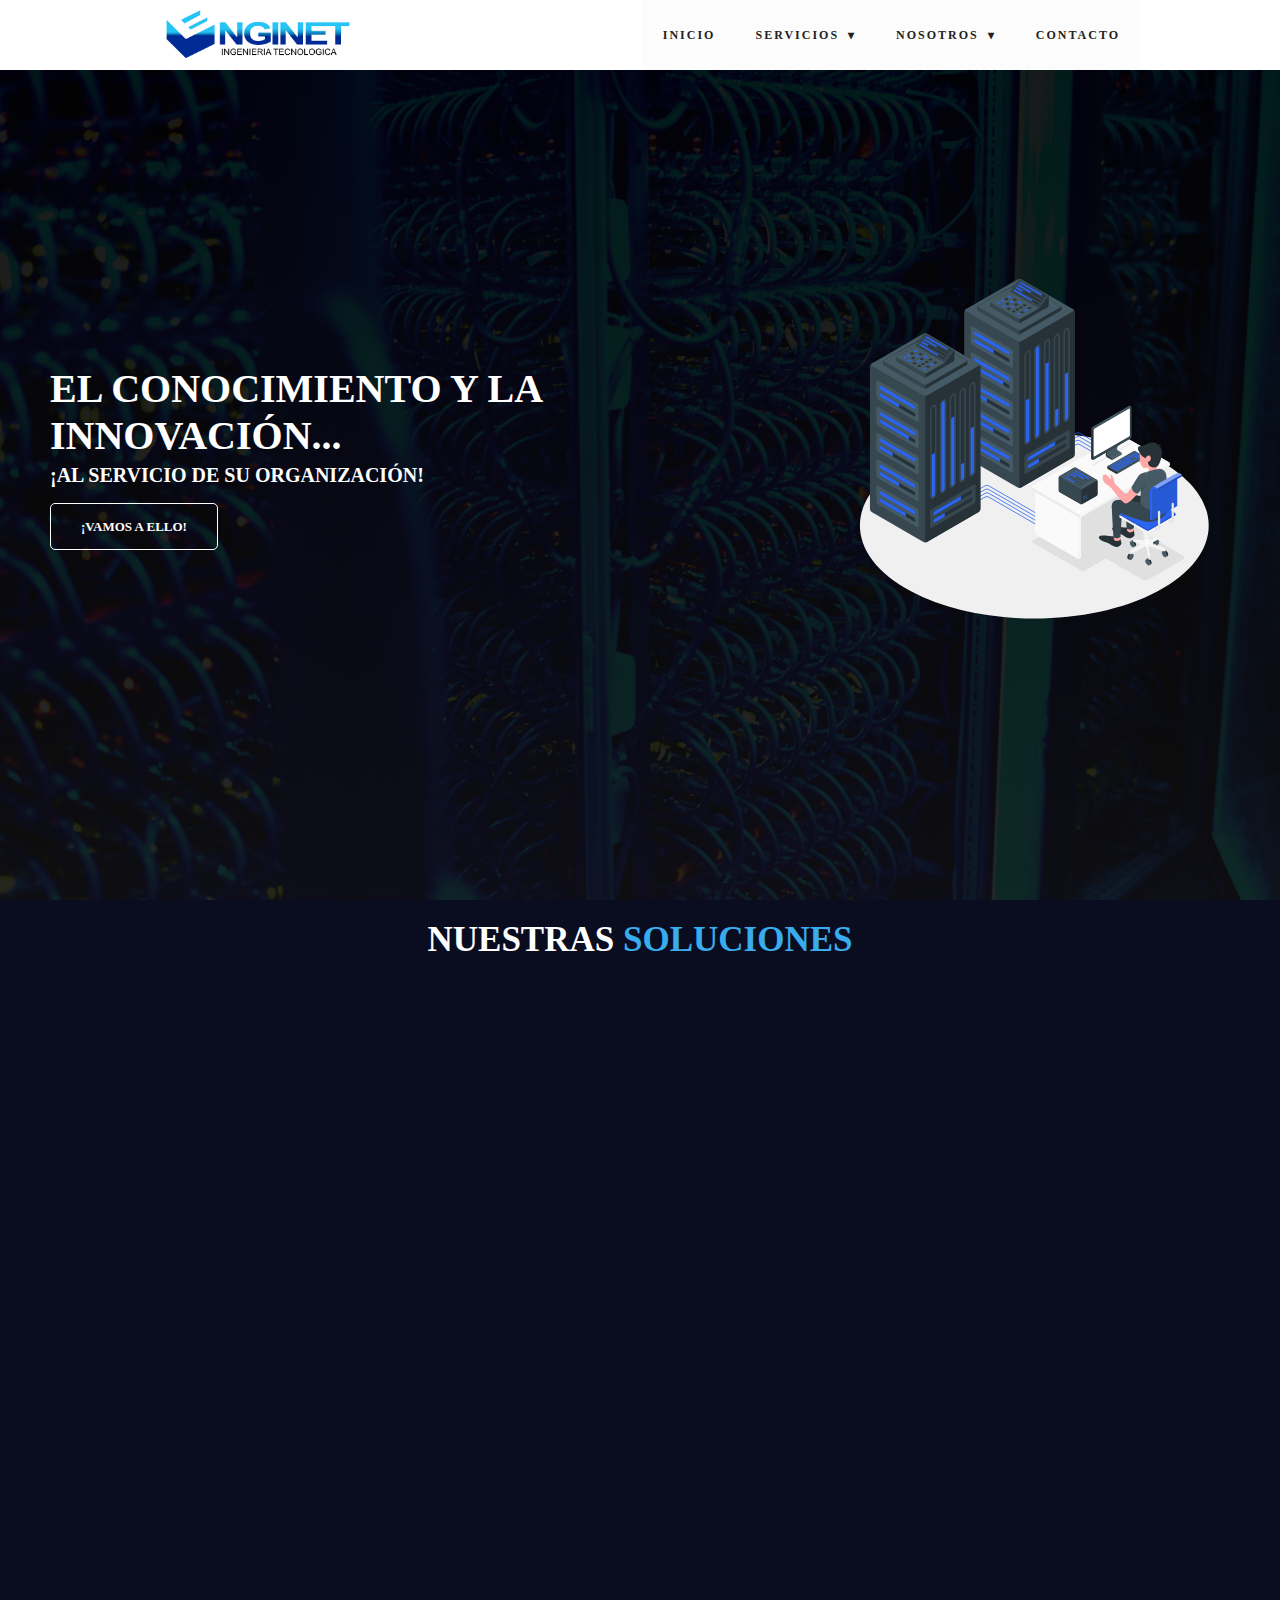
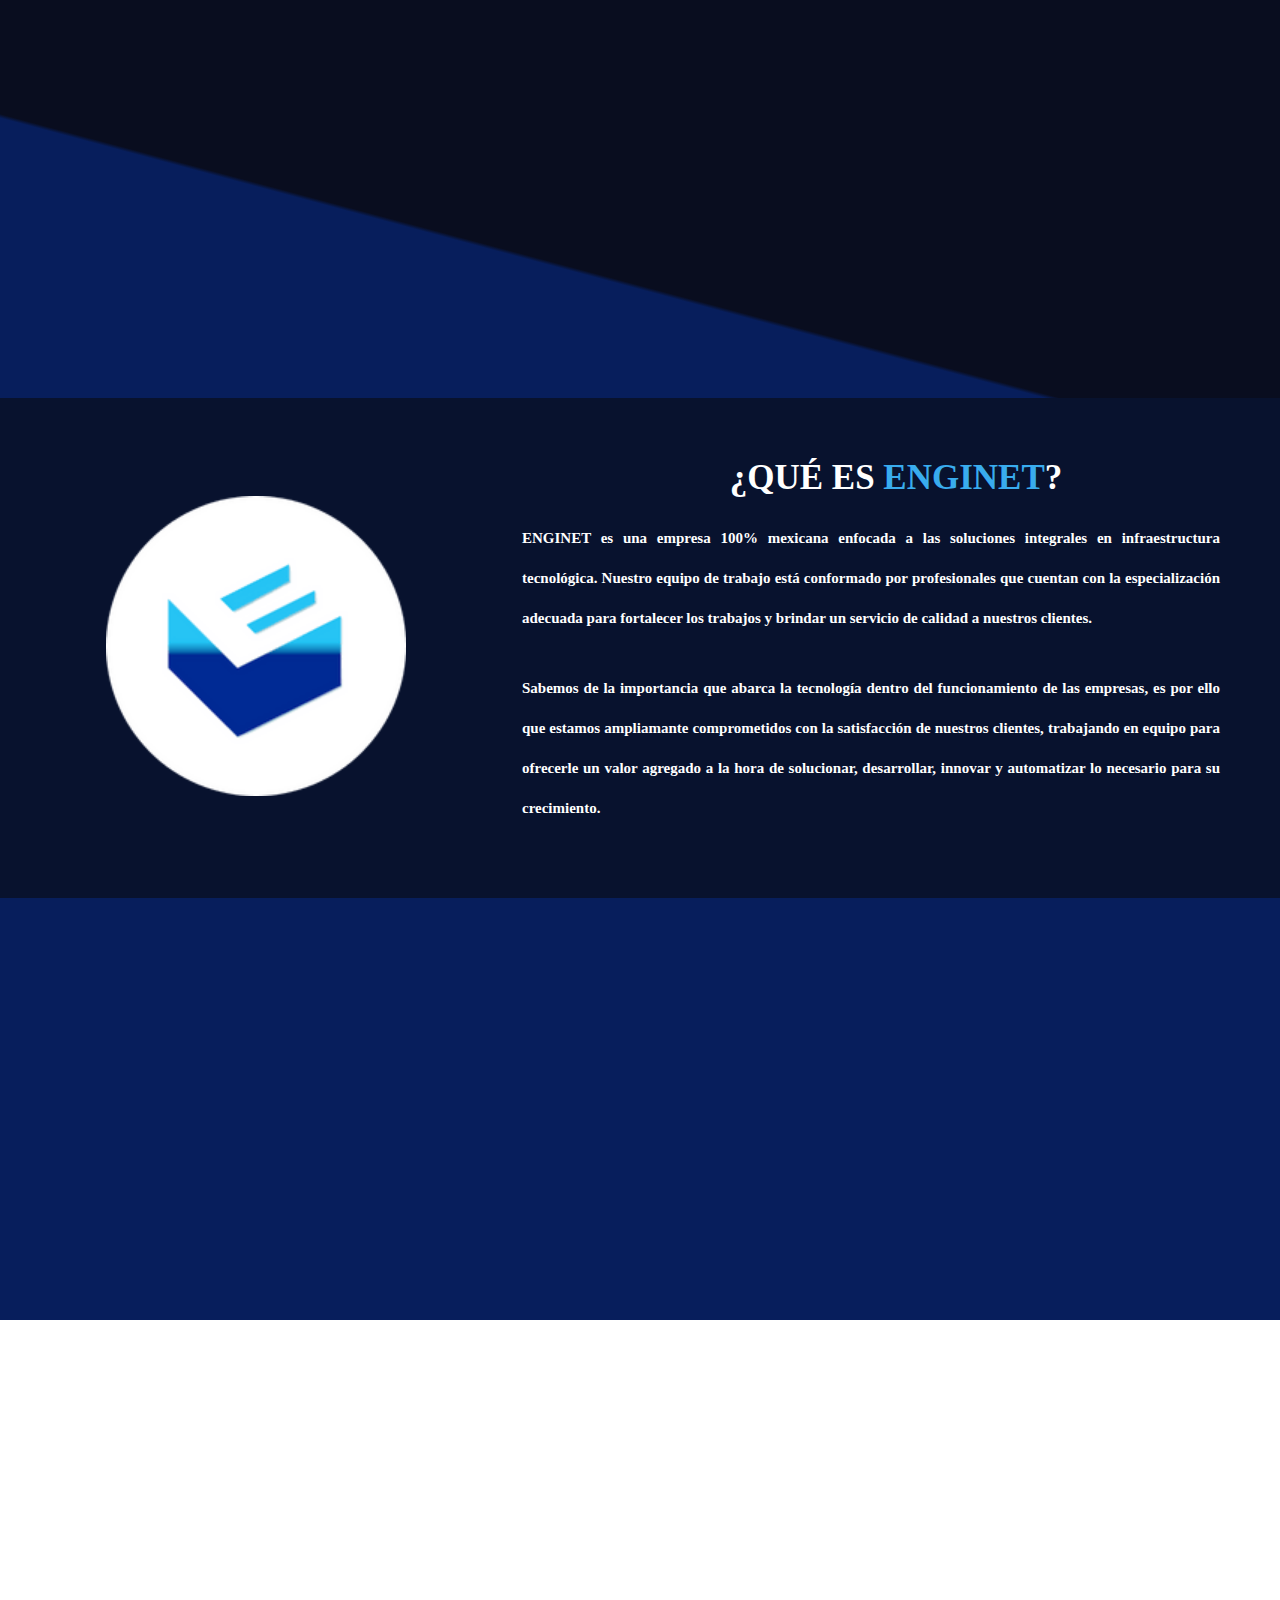
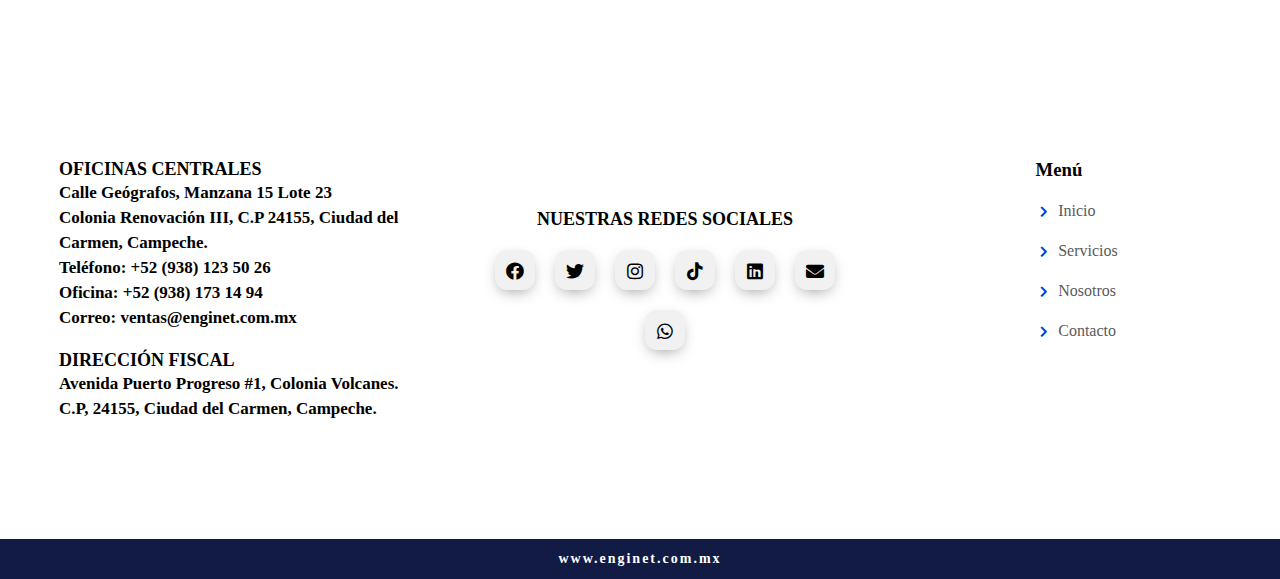
==== commit d76f5004: "Add files via upload" ====
--- a/index.html
+++ b/index.html
@@ -54,7 +54,7 @@
                         </ul>
                     </li>
                     <!-- Apartado-->
-                    <li><a class="redes" href="#">Redes</a></li>
+                    <!-- <li><a class="redes" href="#">Redes</a></li> -->
                     <!-- Apartado-->
                     <li><a class="priv" href="html/contacto.html">Contacto</a></li>
                 </ul>
@@ -394,7 +394,7 @@
                     <a href="index.html" class="menu-link"><i class="fas fa-chevron-right"></i>Inicio</a>
                     <a href="html/soporte.html" class="menu-link"><i class="fas fa-chevron-right"></i>Servicios</a>
                     <a href="html/historia.html" class="menu-link"><i class="fas fa-chevron-right"></i>Nosotros</a>
-                    <a href="#" class="menu-link"><i class="fas fa-chevron-right"></i>Redes</a>
+                    <!-- <a href="#" class="menu-link"><i class="fas fa-chevron-right"></i>Redes</a> -->
                     <a href="html/contacto.html" class="menu-link"><i class="fas fa-chevron-right"></i>Contacto</a>
                 </div>
             </div>
--- a/css/nav.css
+++ b/css/nav.css
@@ -21,12 +21,15 @@
 
 
 ::-webkit-scrollbar{
-    background-color: #e7e7e7;
-    width: 12px;
-}
+    background-color: #051635;
+    width: 11px;
+    border-radius: 0px;
+}
+
 
 ::-webkit-scrollbar-thumb{
-    background-color: #08122e;
+    background-color: #ffffff;
+    border-radius: 0px;
 }
 
 body{
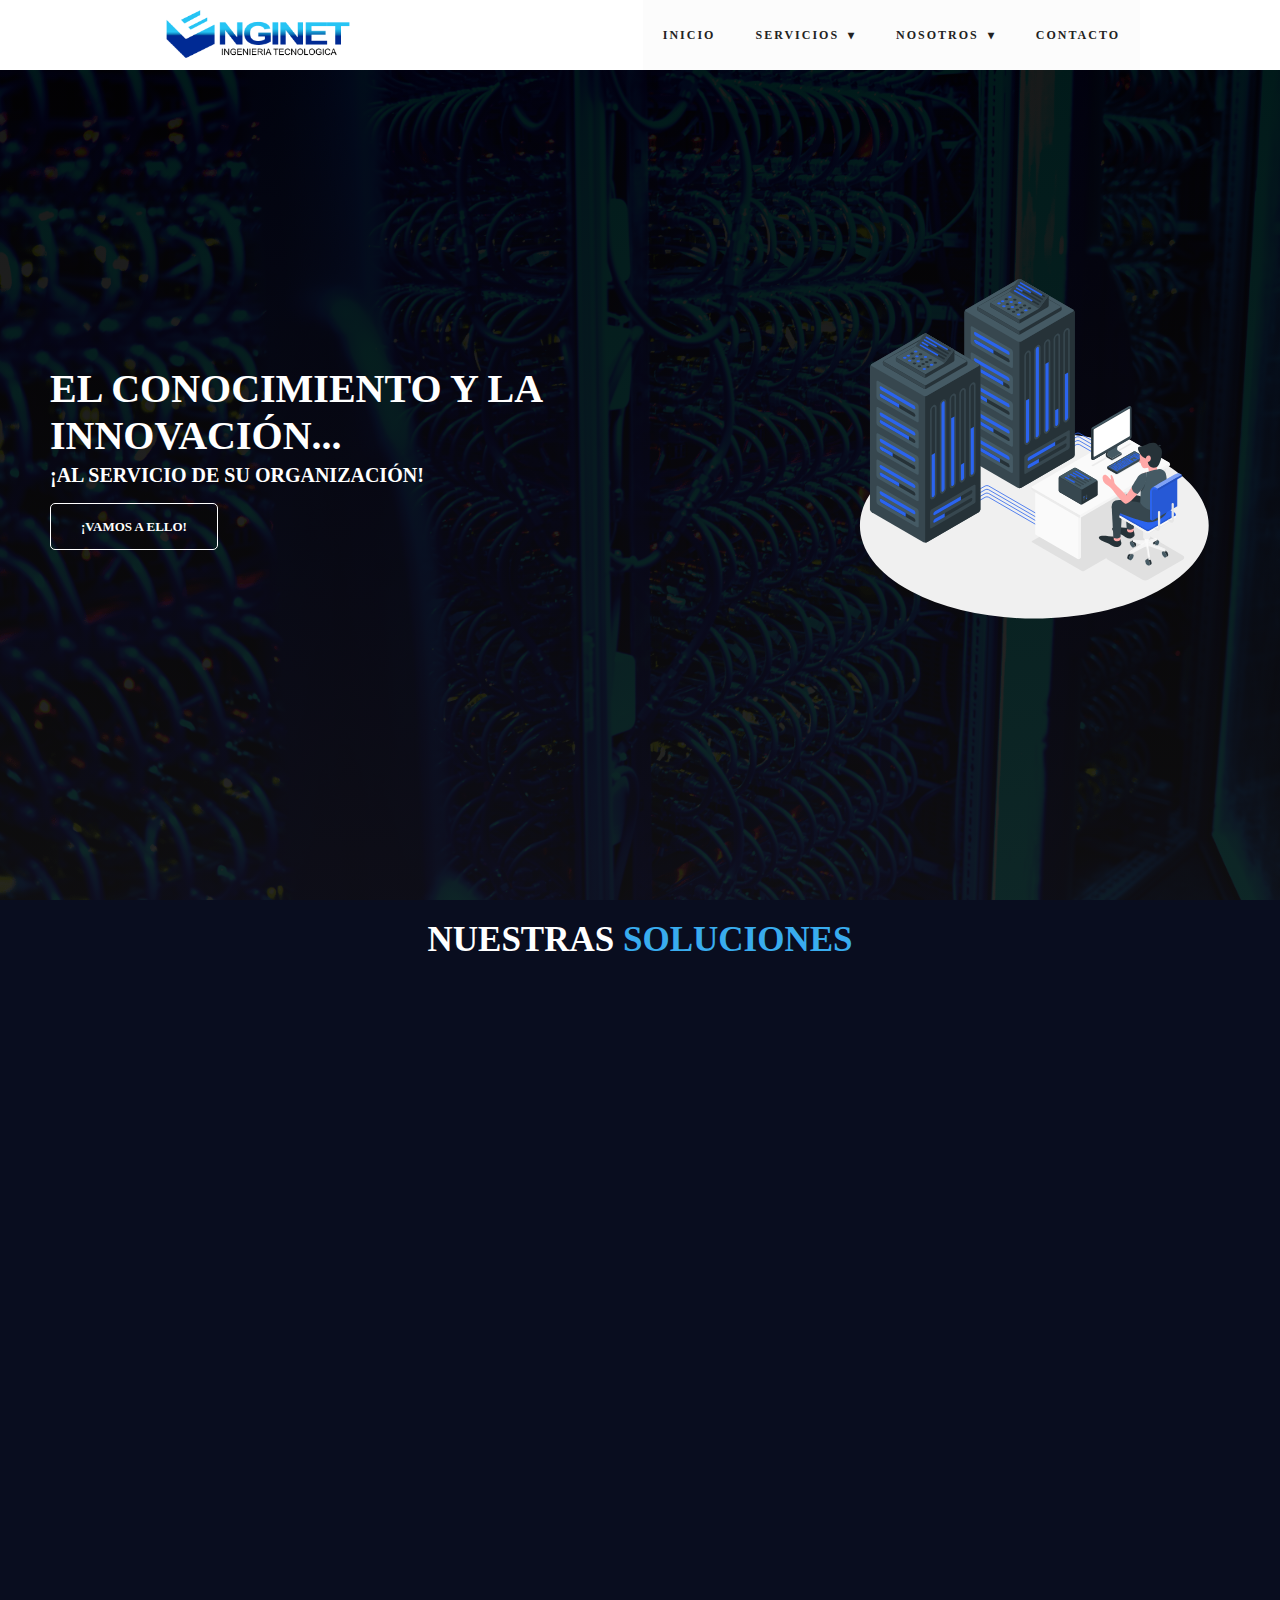
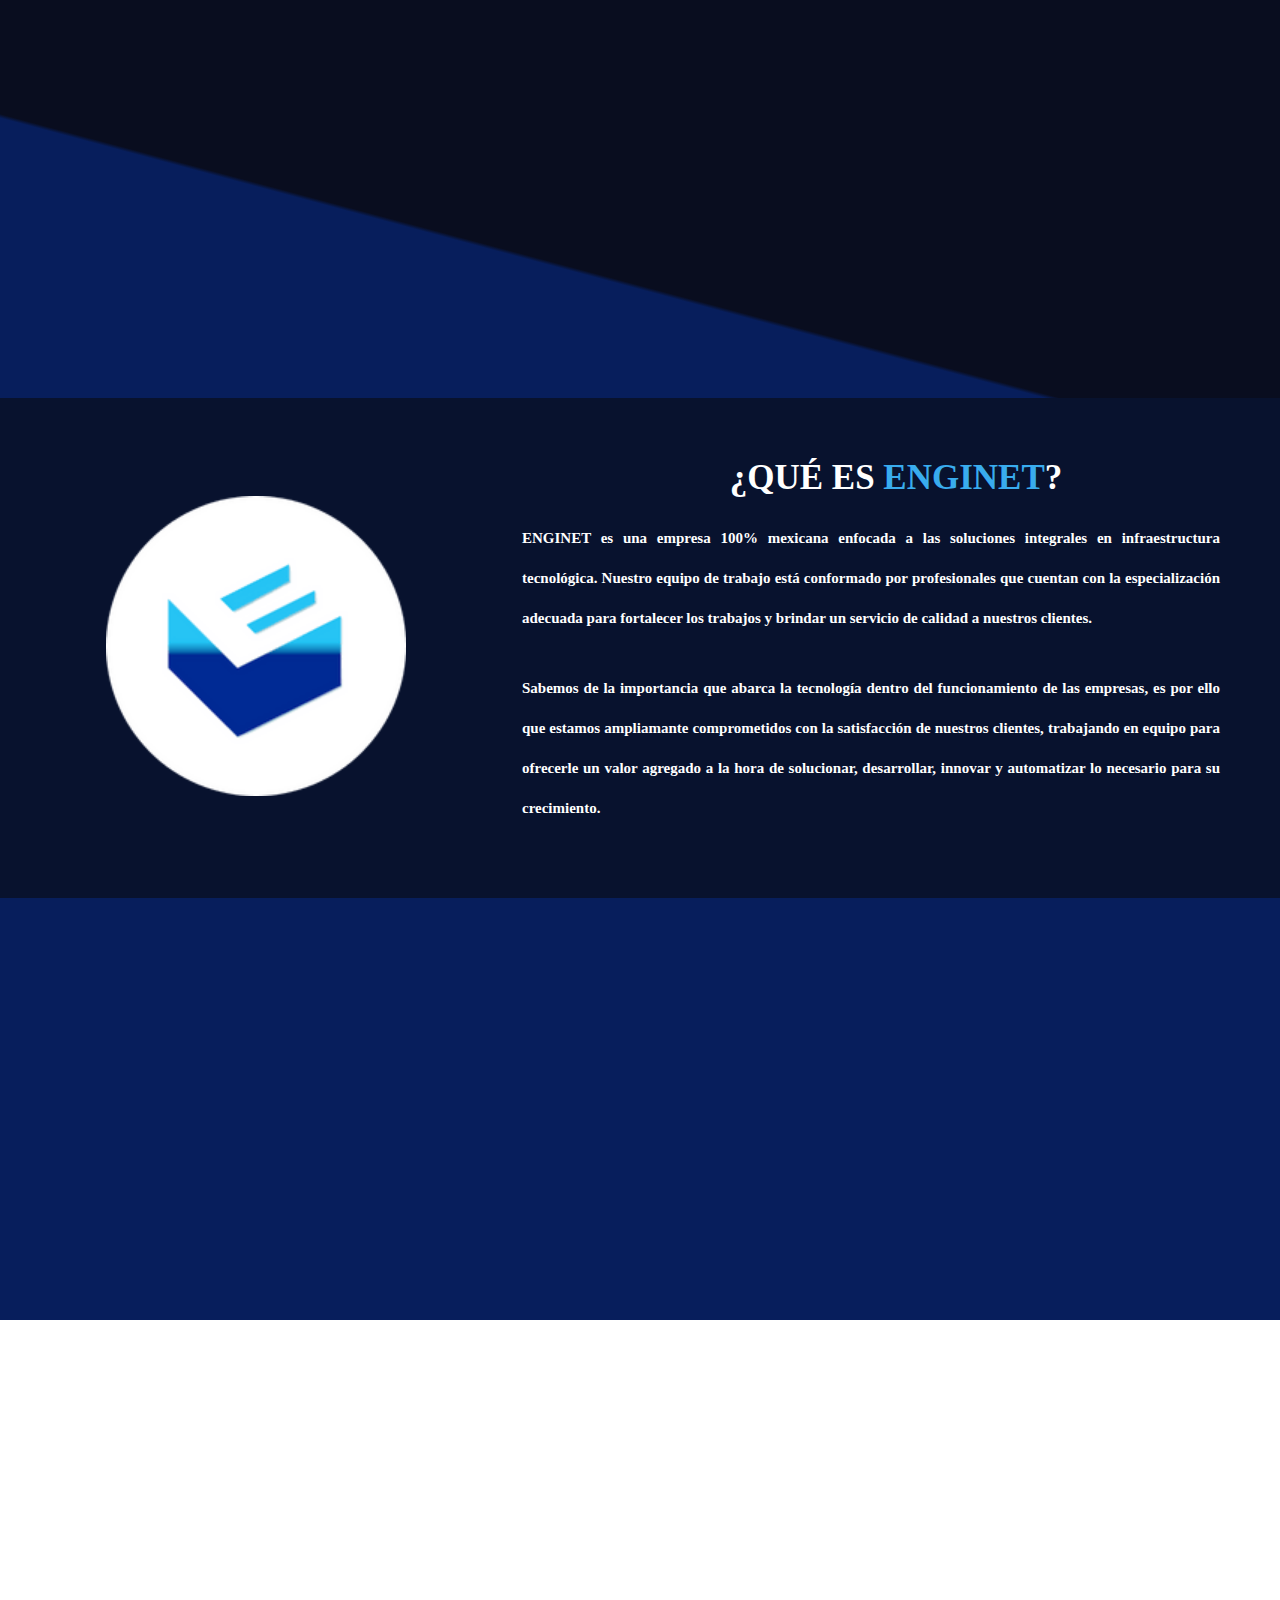
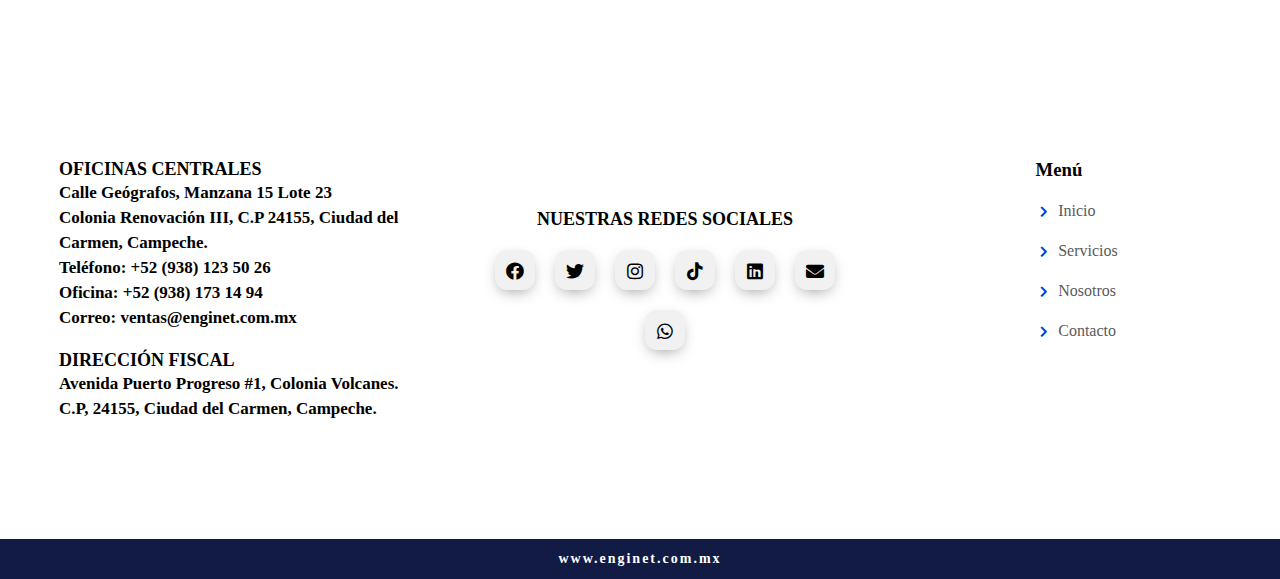
==== commit 002113ba: "Add files via upload" ====
--- a/index.html
+++ b/index.html
@@ -411,15 +411,17 @@
 
     <script src="js/jquery-3.6.0.min.js"></script>
 
-    <script src="js/fghjiol90374.js"></script>
-
-    <script src="js/rcej285cvbn7.js"></script>
-
-    <script src="js/asd4563ghjklo19.js"></script>
-
-    <script src="js/hjnbcgf67548k234.js"></script>
-
-    <script src="js/jkghytr657389ksl.js"></script>
+    <script src="js/app.js"></script>
+
+    <script src="js/animate.js"></script>
+
+    <script src="js/contador.js"></script>
+
+    <script src="js/loader.js"></script>
+
+    <script src="js/info.js"></script>
+
+    <script src="js/easing.js"></script>
 
 
 </body>
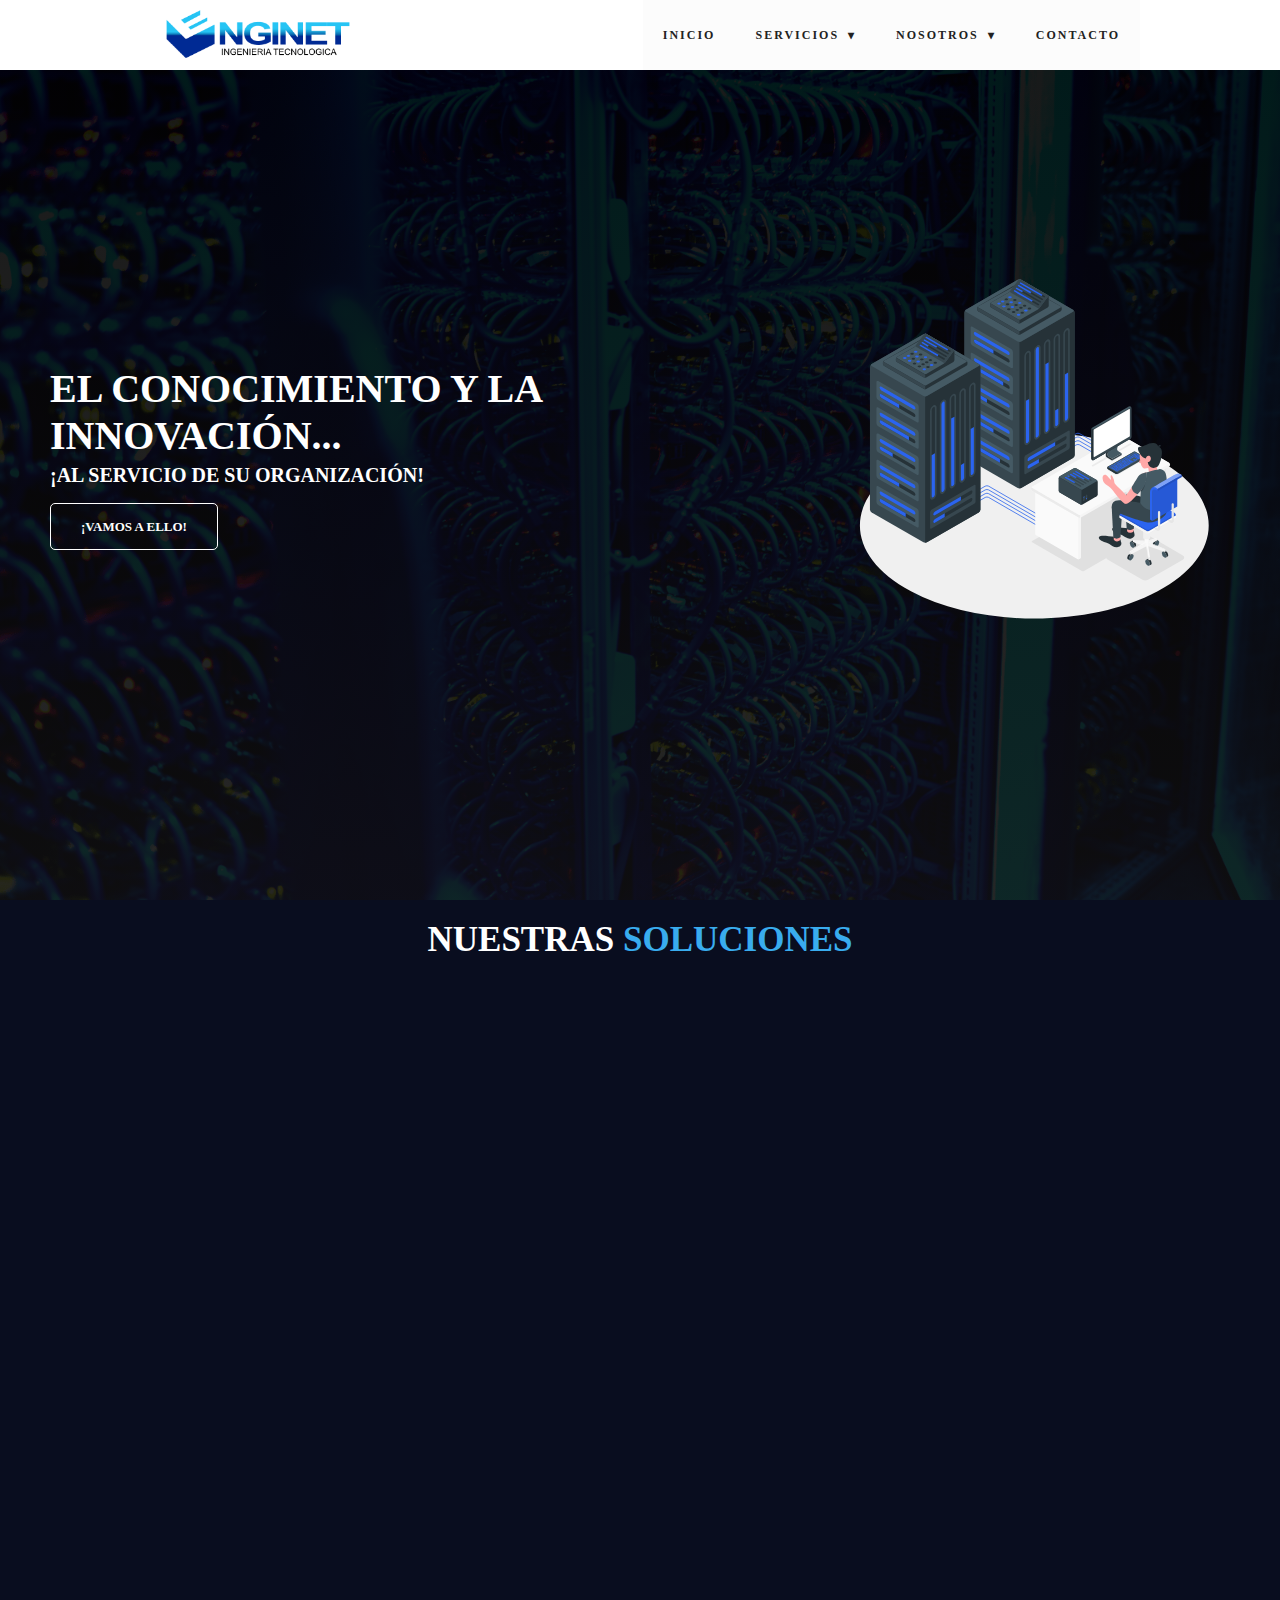
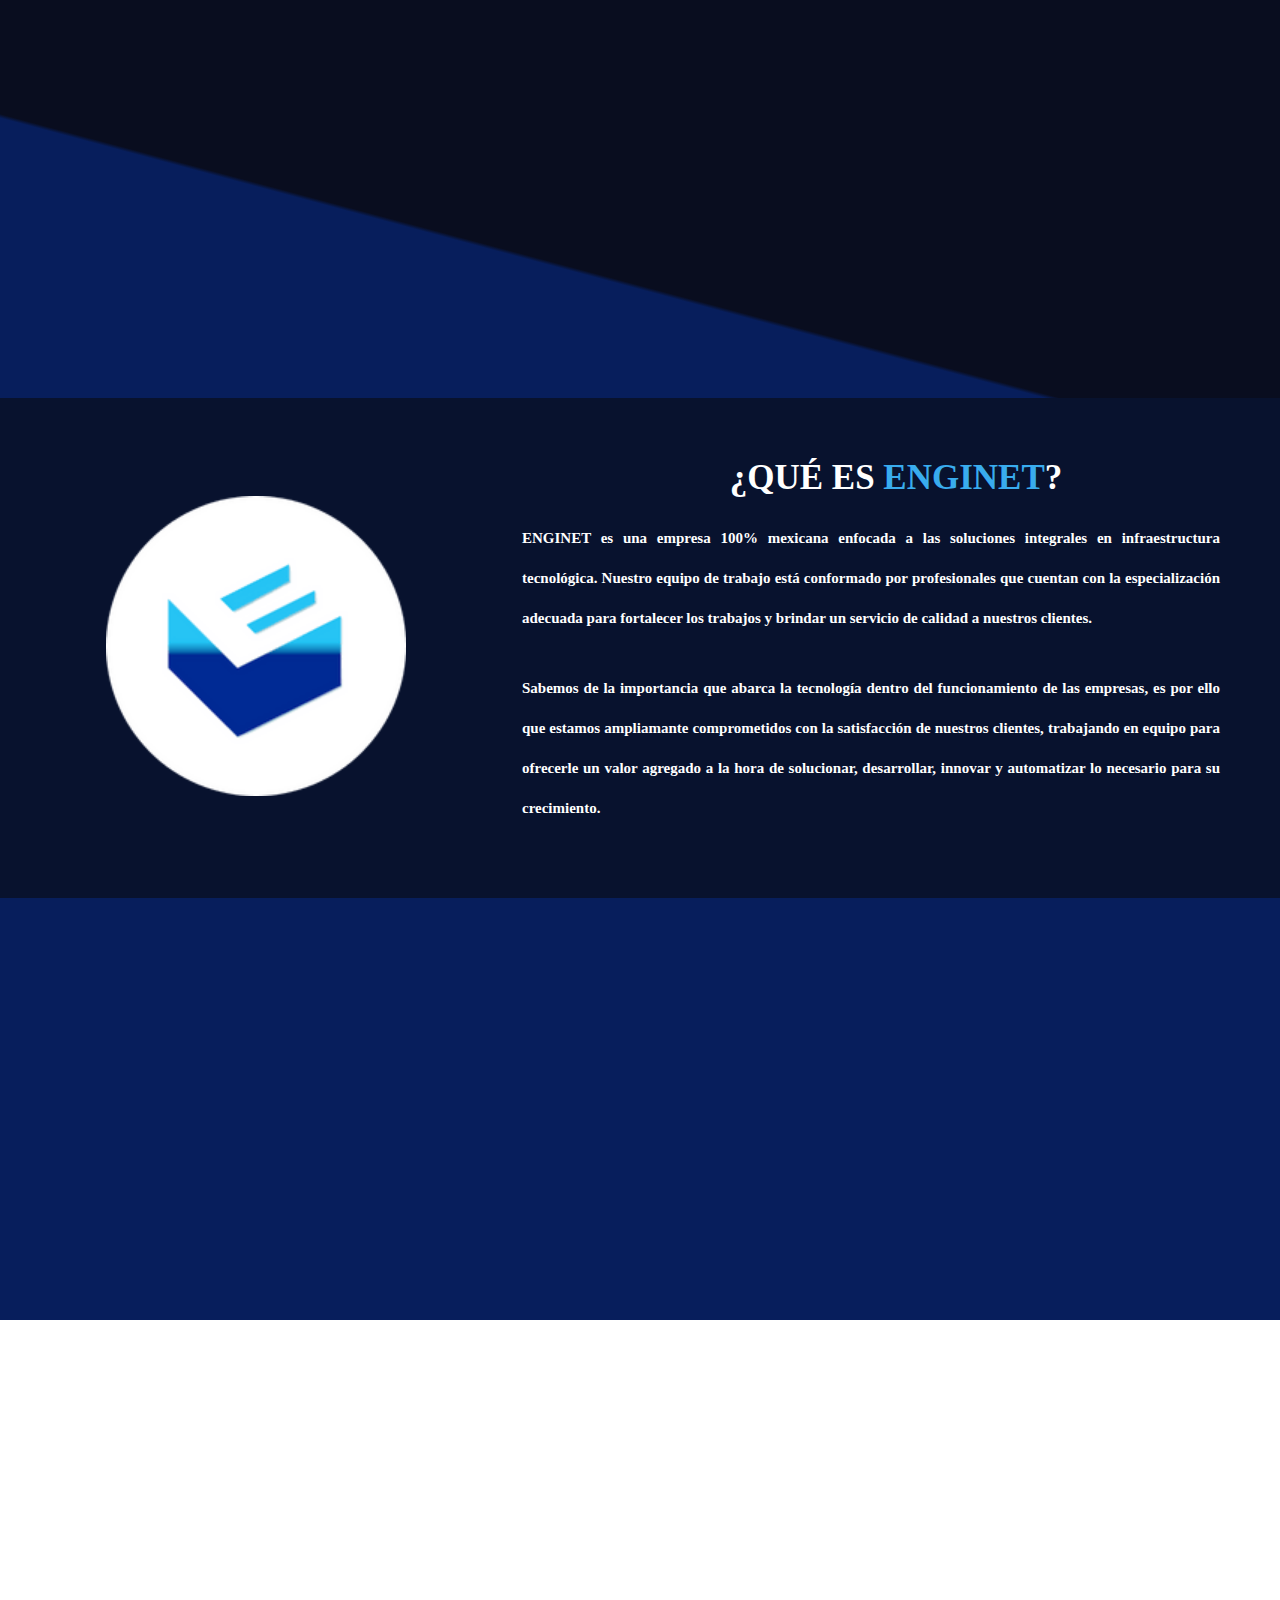
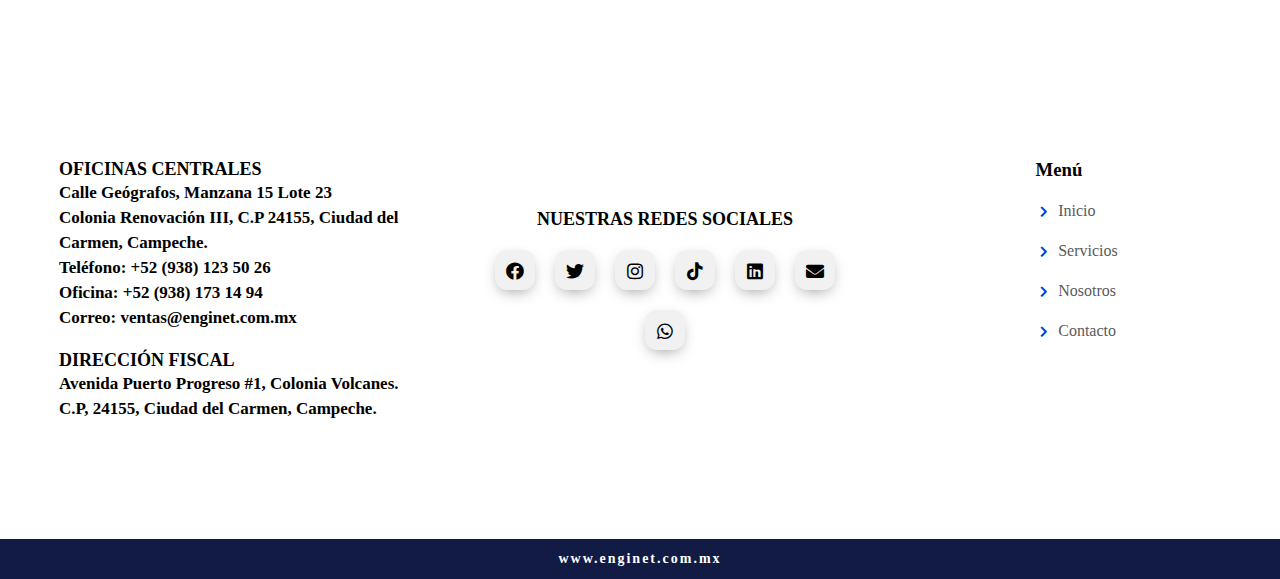
==== commit 299b1f61: "Add files via upload" ====
--- a/index.html
+++ b/index.html
@@ -5,6 +5,7 @@
     <meta charset="UTF-8">
     <meta http-equiv="X-UA-Compatible" content="IE=edge">
     <meta name="viewport" content="width=device-width, initial-scale=1.0">
+    <meta http-equiv="Permissions-Policy" content="interest-cohort=()">
     <meta name="description" content="En Enginet nos dedicamos a las soluciones integrales en infraestructura tecnológica">
     <title>Enginet Oficial - Inicio</title>
     <link rel="shortcut icon" href="img/logo.png" type="image/x-icon">
